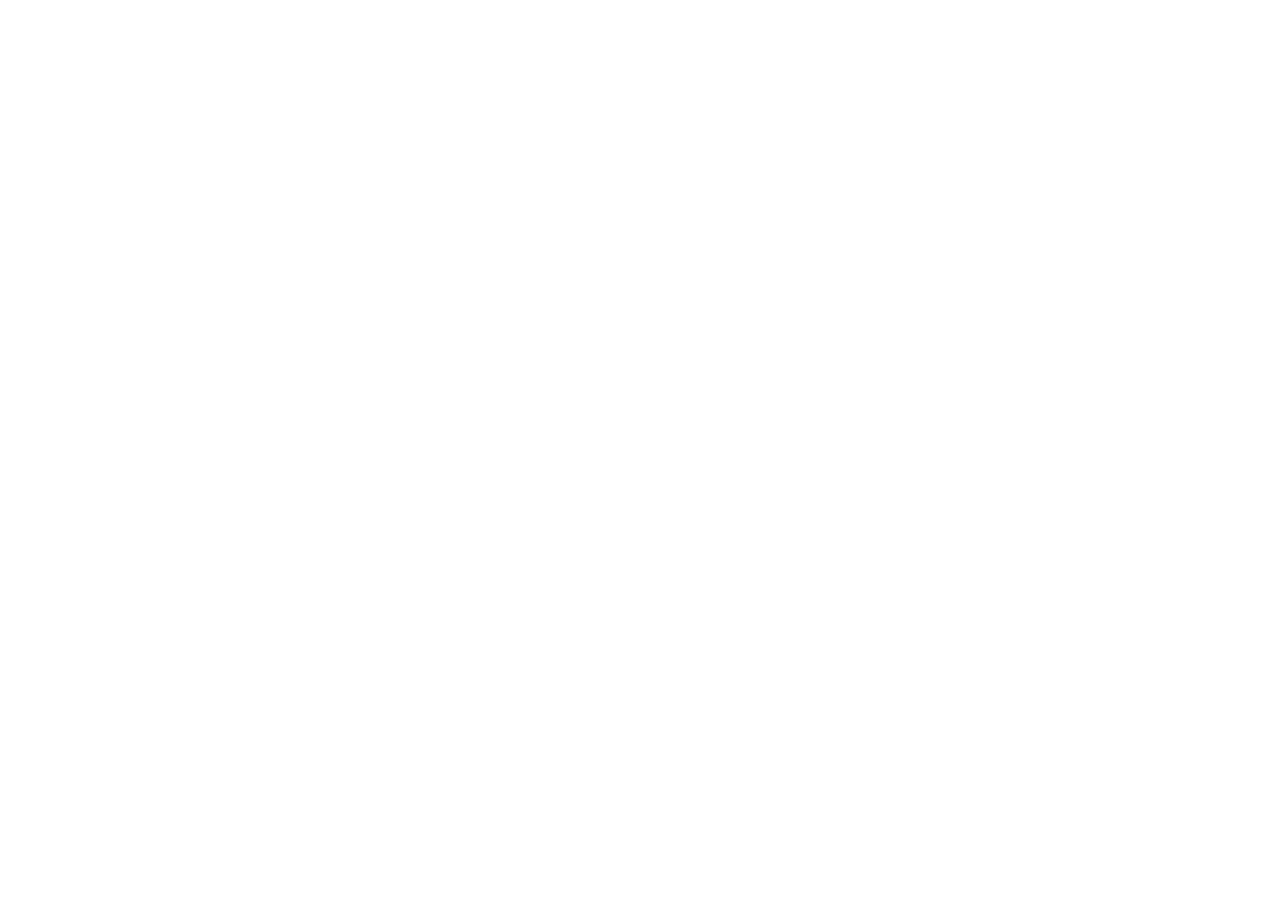
==== congratulations.html @ d15c492c "create project" ====
<!doctype html>
<html lang="en">
<head>
    <meta charset="UTF-8">
    <meta name="viewport"
          content="width=device-width, user-scalable=no, initial-scale=1.0, maximum-scale=1.0, minimum-scale=1.0">
    <meta http-equiv="X-UA-Compatible" content="ie=edge">
    <title>VYBE_AUTHENTICATE</title>
    <link rel="stylesheet" href="css/owl.carousel.css">
    <link rel="stylesheet" href="css/owl.theme.default.css">
    <link rel="stylesheet" href="css/style.css">
</head>
<body>
<header></header>

<section></section>

<footer></footer>

<script src="https://code.jquery.com/jquery-3.6.1.min.js" integrity="sha256-o88AwQnZB+VDvE9tvIXrMQaPlFFSUTR+nldQm1LuPXQ=" crossorigin="anonymous"></script>
<script src="js/owl.carousel.js"></script>
</body>
</html>
---- css/style.css ----
* {
  padding: 0;
  margin: 0; }

/* http://meyerweb.com/eric/tools/css/reset/
   v2.0 | 20110126
   License: none (public domain)
*/
html, body, div, span, applet, object, iframe, h1, h2, h3, h4, h5, h6, p, blockquote, pre, a, abbr, acronym, address, big, cite, code, del, dfn, em, img, ins, kbd, q, s, samp, small, strike, strong, sub, sup, tt, var, b, u, i, center, dl, dt, dd, ol, ul, li, fieldset, form, label, legend, table, caption, tbody, tfoot, thead, tr, th, td, article, aside, canvas, details, embed, figure, figcaption, footer, header, hgroup, menu, nav, output, ruby, section, summary, time, mark, audio, video {
  margin: 0;
  padding: 0;
  border: 0;
  font-size: 100%;
  font: inherit;
  vertical-align: baseline; }

/* HTML5 display-role reset for older browsers */
article, aside, details, figcaption, figure, footer, header, hgroup, menu, nav, section {
  display: block; }

body {
  line-height: 1; }

ol, ul {
  list-style: none; }

blockquote, q {
  quotes: none; }

blockquote:before, blockquote:after, q:before, q:after {
  content: '';
  content: none; }

table {
  border-collapse: collapse;
  border-spacing: 0; }

@font-face {
  font-family: 'Gilroy';
  src: url("../fonts/Gilroy-Regular.eot");
  src: url("../fonts/Gilroy-Regular.eot?#iefix") format("embedded-opentype"), url("../fonts/Gilroy-Regular.woff2") format("woff2"), url("../fonts/Gilroy-Regular.woff") format("woff"), url("../fonts/Gilroy-Regular.ttf") format("truetype"), url("../fonts/Gilroy-Regular.svg#Gilroy-Regular") format("svg");
  font-weight: normal;
  font-style: normal;
  font-display: swap; }
@font-face {
  font-family: 'Neuzeit Grotesk';
  src: url("../fonts/NeuzeitGro-Reg.eot");
  src: url("../fonts/NeuzeitGro-Reg.eot?#iefix") format("embedded-opentype"), url("../fonts/NeuzeitGro-Reg.woff2") format("woff2"), url("../fonts/NeuzeitGro-Reg.woff") format("woff"), url("../fonts/NeuzeitGro-Reg.ttf") format("truetype"), url("../fonts/NeuzeitGro-Reg.svg#NeuzeitGro-Reg") format("svg");
  font-weight: normal;
  font-style: normal;
  font-display: swap; }
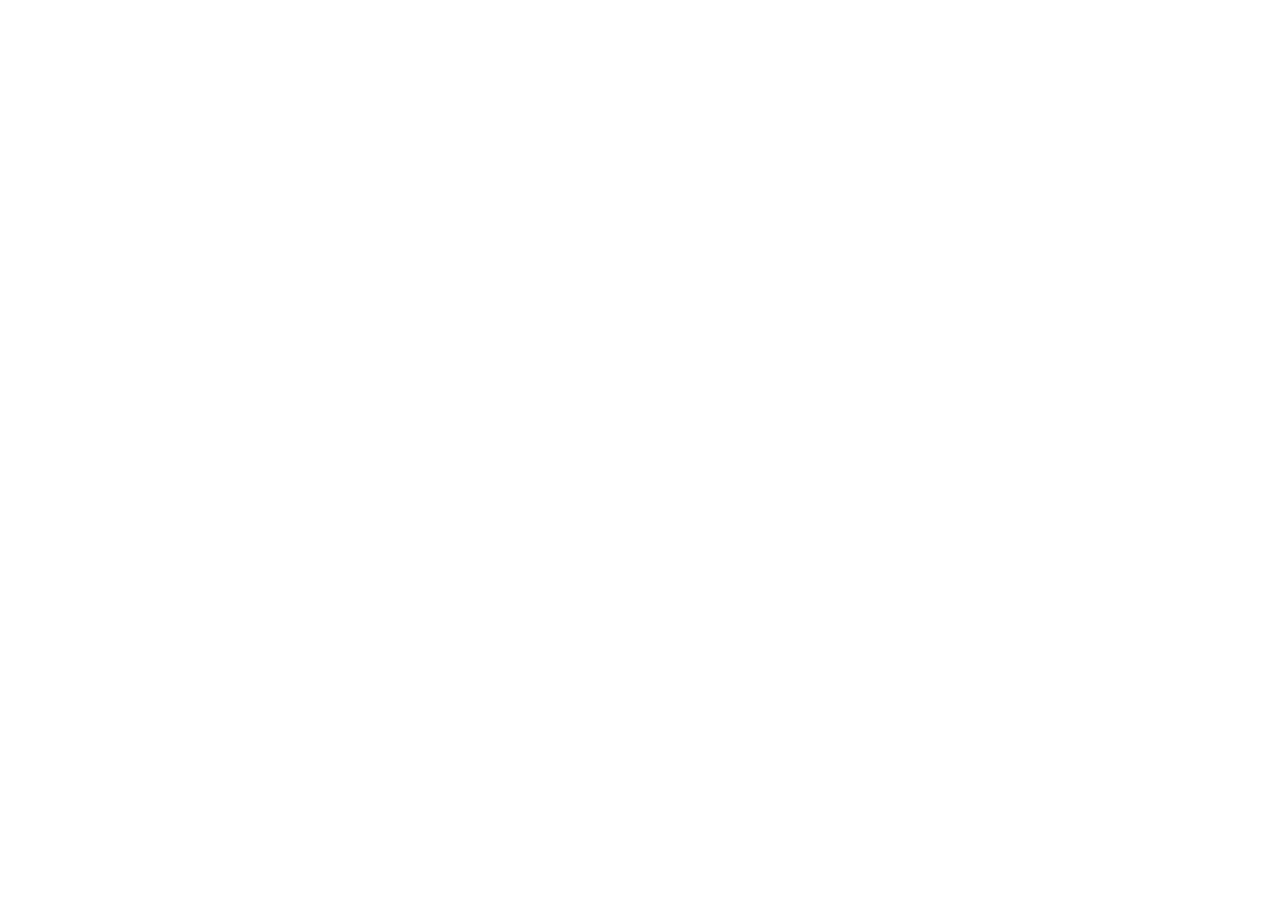
==== commit 93aaf69d: "update file structure" ====
--- a/congratulations.html
+++ b/congratulations.html
@@ -6,8 +6,8 @@
           content="width=device-width, user-scalable=no, initial-scale=1.0, maximum-scale=1.0, minimum-scale=1.0">
     <meta http-equiv="X-UA-Compatible" content="ie=edge">
     <title>VYBE_AUTHENTICATE</title>
-    <link rel="stylesheet" href="css/owl.carousel.css">
-    <link rel="stylesheet" href="css/owl.theme.default.css">
+    <link rel="stylesheet" href="css/vendors/owl.carousel.css">
+    <link rel="stylesheet" href="css/vendors/owl.theme.default.css">
     <link rel="stylesheet" href="css/style.css">
 </head>
 <body>
@@ -18,6 +18,6 @@
 <footer></footer>
 
 <script src="https://code.jquery.com/jquery-3.6.1.min.js" integrity="sha256-o88AwQnZB+VDvE9tvIXrMQaPlFFSUTR+nldQm1LuPXQ=" crossorigin="anonymous"></script>
-<script src="js/owl.carousel.js"></script>
+<script src="js/vendors/owl.carousel.js"></script>
 </body>
 </html>--- a/css/style.css
+++ b/css/style.css
@@ -1,54 +1,136 @@
-* {
-  padding: 0;
-  margin: 0; }
-
-/* http://meyerweb.com/eric/tools/css/reset/-
-   v2.0 | 20110126-
-   License: none (public domain)-
-*/
-html, body, div, span, applet, object, iframe, h1, h2, h3, h4, h5, h6, p, blockquote, pre, a, abbr, acronym, address, big, cite, code, del, dfn, em, img, ins, kbd, q, s, samp, small, strike, strong, sub, sup, tt, var, b, u, i, center, dl, dt, dd, ol, ul, li, fieldset, form, label, legend, table, caption, tbody, tfoot, thead, tr, th, td, article, aside, canvas, details, embed, figure, figcaption, footer, header, hgroup, menu, nav, output, ruby, section, summary, time, mark, audio, video {
-  margin: 0;
-  padding: 0;
-  border: 0;
-  font-size: 100%;
-  font: inherit;
-  vertical-align: baseline; }
-
-/* HTML5 display-role reset for older browsers */
-article, aside, details, figcaption, figure, footer, header, hgroup, menu, nav, section {
-  display: block; }
-
-body {
-  line-height: 1; }
-
-ol, ul {
-  list-style: none; }
-
-blockquote, q {
-  quotes: none; }
-
-blockquote:before, blockquote:after, q:before, q:after {
-  content: '';
-  content: none; }
-
-table {
-  border-collapse: collapse;
-  border-spacing: 0; }
-
-@font-face {
-  font-family: 'Gilroy';
-  src: url("../fonts/Gilroy-Regular.eot");
-  src: url("../fonts/Gilroy-Regular.eot?#iefix") format("embedded-opentype"), url("../fonts/Gilroy-Regular.woff2") format("woff2"), url("../fonts/Gilroy-Regular.woff") format("woff"), url("../fonts/Gilroy-Regular.ttf") format("truetype"), url("../fonts/Gilroy-Regular.svg#Gilroy-Regular") format("svg");
-  font-weight: normal;
-  font-style: normal;
-  font-display: swap; }
-@font-face {
-  font-family: 'Neuzeit Grotesk';
-  src: url("../fonts/NeuzeitGro-Reg.eot");
-  src: url("../fonts/NeuzeitGro-Reg.eot?#iefix") format("embedded-opentype"), url("../fonts/NeuzeitGro-Reg.woff2") format("woff2"), url("../fonts/NeuzeitGro-Reg.woff") format("woff"), url("../fonts/NeuzeitGro-Reg.ttf") format("truetype"), url("../fonts/NeuzeitGro-Reg.svg#NeuzeitGro-Reg") format("svg");
-  font-weight: normal;
-  font-style: normal;
-  font-display: swap; }+@charset "UTF-8";
+*,
+*::before,
+*::after {
+  box-sizing: border-box;
+  margin: 0;
+  padding: 0;
+}
+
+/* Выставляем основные настройки по-умолчанию для body */
+body {
+  min-height: calc(100vh + 1px);
+  scroll-behavior: smooth;
+  line-height: 1.25;
+}
+
+ul, ol {
+  margin: 0;
+}
+ul.list-unstyled, ol.list-unstyled {
+  list-style: none;
+  padding: 0;
+}
+
+input,
+button,
+textarea,
+select {
+  font: inherit;
+}
+
+button {
+  background: transparent;
+  border: none;
+  cursor: pointer;
+  padding: 0;
+}
+
+a {
+  text-decoration: none;
+  color: inherit;
+  font-family: inherit;
+}
+
+article, aside, details, figcaption, figure,
+footer, header, hgroup, menu, nav, section {
+  display: block;
+}
+
+table {
+  border-collapse: collapse;
+  border-spacing: 0;
+}
+
+img {
+  width: 100%;
+  display: block;
+}
+
+.container {
+  max-width: 1140px;
+  width: 100%;
+  margin: 0 auto;
+  padding: 0 10px;
+}
+@media screen and (max-width: 1200px) {
+  .container {
+    max-width: 960px;
+  }
+}
+@media screen and (max-width: 992px) {
+  .container {
+    max-width: 720px;
+  }
+}
+@media screen and (max-width: 768px) {
+  .container {
+    max-width: 540px;
+  }
+}
+@media screen and (max-width: 576px) {
+  .container {
+    max-width: 100%;
+  }
+}
+
+.container-fluid {
+  width: 100%;
+  margin: 0 auto;
+  padding: 0 10px;
+}
+@media screen and (max-width: 575px) {
+  .container-fluid {
+    padding: 0 20px;
+  }
+}
+
+.visibility-hidden {
+  position: absolute;
+  width: 1px;
+  height: 1px;
+  overflow: hidden;
+  clip: rect(0 0 0 0);
+  margin: -1px;
+  padding: 0;
+  border: 0;
+}
+
+.d-none {
+  display: none !important;
+}
+
+.icon {
+  stroke: currentColor;
+  width: 24px;
+  height: 24px;
+}
+
+@font-face {
+  font-family: "Gilroy";
+  src: url("../../fonts/Gilroy-Regular.eot");
+  src: url("../../fonts/Gilroy-Regular.eot?#iefix") format("embedded-opentype"), url("../../fonts/Gilroy-Regular.woff2") format("woff2"), url("../../fonts/Gilroy-Regular.woff") format("woff"), url("../../fonts/Gilroy-Regular.ttf") format("truetype"), url("../../fonts/Gilroy-Regular.svg#Gilroy-Regular") format("svg");
+  font-weight: normal;
+  font-style: normal;
+  font-display: swap;
+}
+@font-face {
+  font-family: "Neuzeit Grotesk";
+  src: url("../../fonts/NeuzeitGro-Reg.eot");
+  src: url("../../fonts/NeuzeitGro-Reg.eot?#iefix") format("embedded-opentype"), url("../../fonts/NeuzeitGro-Reg.woff2") format("woff2"), url("../../fonts/NeuzeitGro-Reg.woff") format("woff"), url("../../fonts/NeuzeitGro-Reg.ttf") format("truetype"), url("../../fonts/NeuzeitGro-Reg.svg#NeuzeitGro-Reg") format("svg");
+  font-weight: normal;
+  font-style: normal;
+  font-display: swap;
+}
+
+/*# sourceMappingURL=style.css.map */
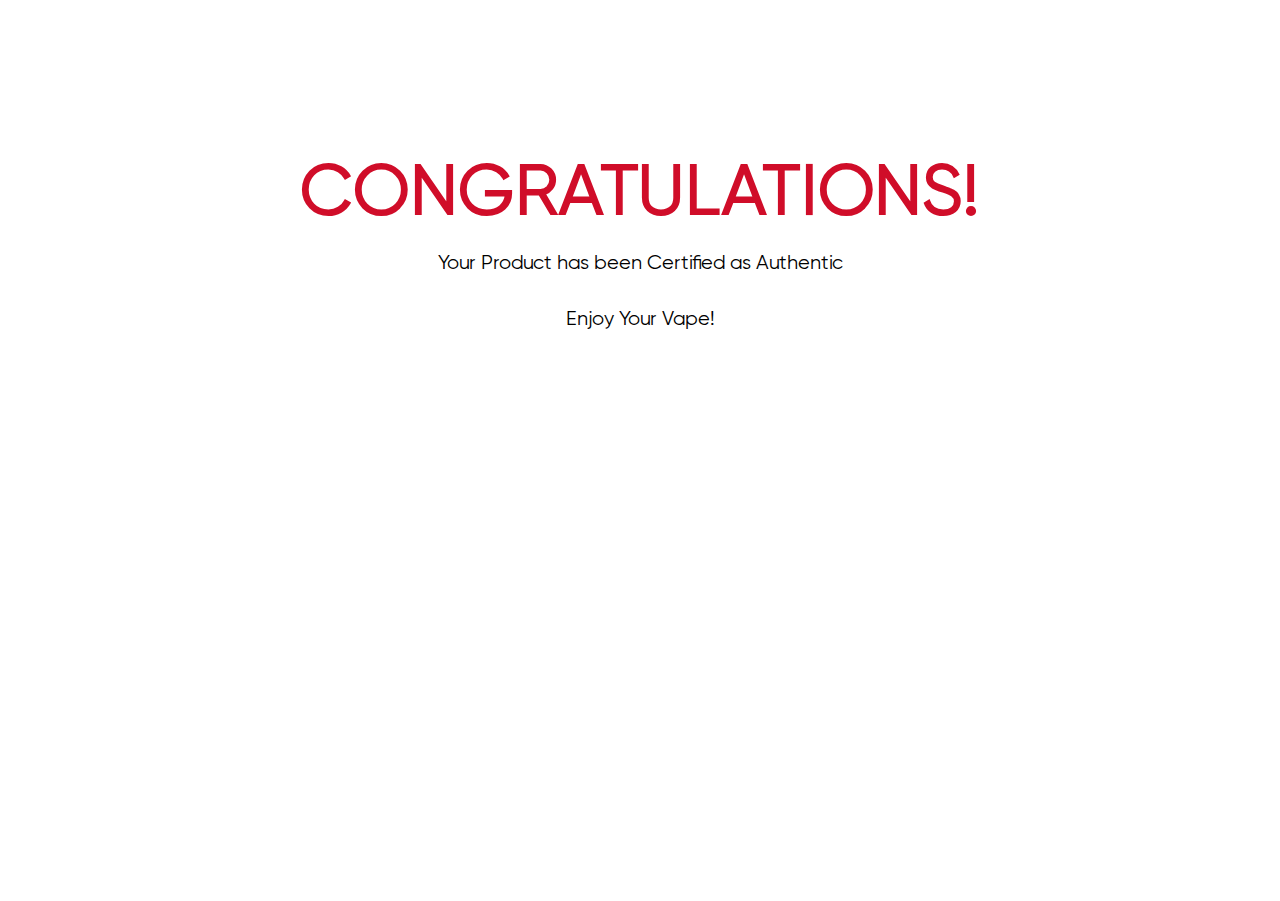
==== commit ec42f79d: "done centrall part" ====
--- a/congratulations.html
+++ b/congratulations.html
@@ -13,11 +13,22 @@
 <body>
 <header></header>
 
-<section></section>
+<section class="main_content">
+    <div class="container">
+        <h1 class="red">CONGRATULATIONS!</h1>
+        <h4>
+            Your Product has been Certified
+            as Authentic
+            <br><br>
+            Enjoy Your Vape!
+        </h4>
+    </div>
+</section>
 
 <footer></footer>
 
-<script src="https://code.jquery.com/jquery-3.6.1.min.js" integrity="sha256-o88AwQnZB+VDvE9tvIXrMQaPlFFSUTR+nldQm1LuPXQ=" crossorigin="anonymous"></script>
+<script src="https://code.jquery.com/jquery-3.6.1.min.js"
+        integrity="sha256-o88AwQnZB+VDvE9tvIXrMQaPlFFSUTR+nldQm1LuPXQ=" crossorigin="anonymous"></script>
 <script src="js/vendors/owl.carousel.js"></script>
 </body>
 </html>--- a/css/style.css
+++ b/css/style.css
@@ -1,99 +1,71 @@
 @charset "UTF-8";
-*,
-*::before,
-*::after {
+*, *::before, *::after {
   box-sizing: border-box;
   margin: 0;
-  padding: 0;
-}
+  padding: 0; }
 
 /* Выставляем основные настройки по-умолчанию для body */
 body {
   min-height: calc(100vh + 1px);
   scroll-behavior: smooth;
-  line-height: 1.25;
-}
+  line-height: 1.25; }
 
 ul, ol {
-  margin: 0;
-}
-ul.list-unstyled, ol.list-unstyled {
-  list-style: none;
-  padding: 0;
-}
-
-input,
-button,
-textarea,
-select {
-  font: inherit;
-}
+  margin: 0; }
+  ul.list-unstyled, ol.list-unstyled {
+    list-style: none;
+    padding: 0; }
+
+input, button, textarea, select {
+  font: inherit; }
 
 button {
   background: transparent;
   border: none;
   cursor: pointer;
-  padding: 0;
-}
+  padding: 0; }
 
 a {
   text-decoration: none;
   color: inherit;
-  font-family: inherit;
-}
-
-article, aside, details, figcaption, figure,
-footer, header, hgroup, menu, nav, section {
-  display: block;
-}
+  font-family: inherit; }
+
+article, aside, details, figcaption, figure, footer, header, hgroup, menu, nav, section {
+  display: block; }
 
 table {
   border-collapse: collapse;
-  border-spacing: 0;
-}
+  border-spacing: 0; }
 
 img {
   width: 100%;
-  display: block;
-}
+  display: block; }
 
 .container {
   max-width: 1140px;
   width: 100%;
   margin: 0 auto;
-  padding: 0 10px;
-}
-@media screen and (max-width: 1200px) {
-  .container {
-    max-width: 960px;
-  }
-}
-@media screen and (max-width: 992px) {
-  .container {
-    max-width: 720px;
-  }
-}
-@media screen and (max-width: 768px) {
-  .container {
-    max-width: 540px;
-  }
-}
-@media screen and (max-width: 576px) {
-  .container {
-    max-width: 100%;
-  }
-}
+  padding: 0 10px; }
+  @media screen and (max-width: 1200px) {
+    .container {
+      max-width: 960px; } }
+  @media screen and (max-width: 992px) {
+    .container {
+      max-width: 720px; } }
+  @media screen and (max-width: 768px) {
+    .container {
+      max-width: 540px; } }
+  @media screen and (max-width: 576px) {
+    .container {
+      max-width: 100%; } }
 
 .container-fluid {
   width: 100%;
   margin: 0 auto;
-  padding: 0 10px;
-}
-@media screen and (max-width: 575px) {
-  .container-fluid {
-    padding: 0 20px;
-  }
-}
+  padding: 0 10px; }
+  @media screen and (max-width: 575px) {
+    .container-fluid {
+      padding: 0 20px; } }
 
 .visibility-hidden {
   position: absolute;
@@ -103,34 +75,202 @@
   clip: rect(0 0 0 0);
   margin: -1px;
   padding: 0;
-  border: 0;
-}
+  border: 0; }
 
 .d-none {
-  display: none !important;
-}
+  display: none !important; }
 
 .icon {
   stroke: currentColor;
   width: 24px;
-  height: 24px;
-}
+  height: 24px; }
 
 @font-face {
-  font-family: "Gilroy";
-  src: url("../../fonts/Gilroy-Regular.eot");
-  src: url("../../fonts/Gilroy-Regular.eot?#iefix") format("embedded-opentype"), url("../../fonts/Gilroy-Regular.woff2") format("woff2"), url("../../fonts/Gilroy-Regular.woff") format("woff"), url("../../fonts/Gilroy-Regular.ttf") format("truetype"), url("../../fonts/Gilroy-Regular.svg#Gilroy-Regular") format("svg");
+  font-family: 'Gilroy';
+  src: url("../fonts/Gilroy-Regular.eot");
+  src: url("../fonts/Gilroy-Regular.eot?#iefix") format("embedded-opentype"), url("../fonts/Gilroy-Regular.woff2") format("woff2"), url("../fonts/Gilroy-Regular.woff") format("woff"), url("../fonts/Gilroy-Regular.ttf") format("truetype"), url("../fonts/Gilroy-Regular.svg#Gilroy-Regular") format("svg");
   font-weight: normal;
   font-style: normal;
-  font-display: swap;
-}
+  font-display: swap; }
 @font-face {
-  font-family: "Neuzeit Grotesk";
-  src: url("../../fonts/NeuzeitGro-Reg.eot");
-  src: url("../../fonts/NeuzeitGro-Reg.eot?#iefix") format("embedded-opentype"), url("../../fonts/NeuzeitGro-Reg.woff2") format("woff2"), url("../../fonts/NeuzeitGro-Reg.woff") format("woff"), url("../../fonts/NeuzeitGro-Reg.ttf") format("truetype"), url("../../fonts/NeuzeitGro-Reg.svg#NeuzeitGro-Reg") format("svg");
+  font-family: 'Neuzeit Grotesk';
+  src: url("../fonts/NeuzeitGro-Reg.eot");
+  src: url("../fonts/NeuzeitGro-Reg.eot?#iefix") format("embedded-opentype"), url("../fonts/NeuzeitGro-Reg.woff2") format("woff2"), url("../fonts/NeuzeitGro-Reg.woff") format("woff"), url("../fonts/NeuzeitGro-Reg.ttf") format("truetype"), url("../fonts/NeuzeitGro-Reg.svg#NeuzeitGro-Reg") format("svg");
   font-weight: normal;
   font-style: normal;
-  font-display: swap;
-}
-
-/*# sourceMappingURL=style.css.map */
+  font-display: swap; }
+.main_content {
+  padding-top: 160px;
+  padding-bottom: 183px; }
+  @media screen and (max-width: 992px) {
+    .main_content {
+      padding-top: 84px;
+      padding-bottom: 60px; } }
+  .main_content .container {
+    max-width: 904px; }
+  @media screen and (max-width: 576px) {
+    .main_content .container {
+      padding: 0 40px; } }
+  .main_content h1 {
+    font-family: 'Gilroy';
+    font-style: normal;
+    font-weight: 600;
+    font-size: 70px;
+    line-height: 100%;
+    letter-spacing: 0.01em;
+    color: #000000;
+    text-align: center;
+    margin-bottom: 20px; }
+  @media screen and (max-width: 767px) {
+    .main_content h1 {
+      font-family: 'Gilroy';
+      font-style: normal;
+      font-weight: 600;
+      font-size: 40px; } }
+  @media screen and (max-width: 464px) {
+    .main_content h1 {
+      font-weight: 600;
+      font-size: 33px; } }
+  @media screen and (max-width: 375px) {
+    .main_content h1 {
+      font-weight: 600;
+      font-size: 30px; } }
+    .main_content h1.red {
+      color: #D00D29; }
+  .main_content h4 {
+    font-family: 'Gilroy';
+    font-style: normal;
+    font-weight: 400;
+    font-size: 20px;
+    line-height: 140%;
+    text-align: center;
+    color: #000000;
+    margin-bottom: 20px; }
+  .main_content .form_group {
+    display: flex;
+    margin-bottom: 90px; }
+  @media screen and (max-width: 767px) {
+    .main_content .form_group {
+      display: block; } }
+    .main_content .form_group input {
+      font-family: 'Gilroy';
+      font-style: normal;
+      font-weight: 500;
+      font-size: 16px;
+      line-height: 128%;
+      color: #C6C6C6;
+      padding: 25px 37px;
+      box-sizing: border-box;
+      max-width: 595px;
+      width: 100%;
+      height: 70px;
+      background: #F9F9F9;
+      border: 1px solid #DEDEDE;
+      border-radius: 100px;
+      margin-right: 10px; }
+  @media screen and (max-width: 767px) {
+    .main_content .form_group input {
+      max-width: 100%;
+      margin-right: 0;
+      margin-bottom: 10px; } }
+    .main_content .form_group button {
+      width: 259px;
+      height: 70px;
+      background: #D00D29;
+      border-radius: 100px;
+      font-family: 'Neuzeit Grotesk';
+      font-style: normal;
+      font-weight: 600;
+      font-size: 24px;
+      line-height: 140%;
+      text-align: center;
+      text-transform: uppercase;
+      color: #FFFFFF;
+      cursor: pointer; }
+  @media screen and (max-width: 767px) {
+    .main_content .form_group button {
+      margin-bottom: 40px;
+      width: 100%; } }
+  .main_content h2 {
+    font-family: 'Gilroy';
+    font-style: normal;
+    font-weight: 600;
+    font-size: 30px;
+    line-height: 100%;
+    letter-spacing: 0.01em;
+    color: #000000;
+    margin-bottom: 20px; }
+  .main_content p {
+    font-family: 'Gilroy';
+    font-style: normal;
+    font-weight: 600;
+    font-size: 20px;
+    line-height: 140%;
+    color: #6C6C6C; }
+    .main_content p.mb-70 {
+      margin-bottom: 70px; }
+  @media screen and (max-width: 767px) {
+    .main_content p.mb-70 {
+      margin-bottom: 20px; } }
+  .main_content h3 {
+    background: #EEEEEE;
+    border-radius: 10px;
+    font-family: 'Gilroy';
+    font-style: normal;
+    font-weight: 600;
+    font-size: 30px;
+    line-height: 100%;
+    letter-spacing: 0.01em;
+    color: #D00D29;
+    padding: 20px;
+    box-sizing: border-box; }
+  .main_content .description_step {
+    min-height: 152px;
+    display: flex;
+    align-items: center;
+    justify-content: space-between;
+    padding: 20px 10px;
+    box-sizing: border-box;
+    margin-bottom: 70px; }
+  @media screen and (max-width: 767px) {
+    .main_content .description_step {
+      display: block;
+      margin-bottom: 20px; } }
+    .main_content .description_step.part_2 img {
+      max-width: 209px;
+      display: block; }
+  @media screen and (max-width: 767px) {
+    .main_content .description_step.part_2 img {
+      max-width: 100%;
+      width: 100%; } }
+    .main_content .description_step.part_3 {
+      margin-bottom: 0px; }
+      .main_content .description_step.part_3 img {
+        max-width: 209px;
+        display: block; }
+  @media screen and (max-width: 767px) {
+    .main_content .description_step.part_3 img {
+      max-width: 100%;
+      width: 100%; } }
+    .main_content .description_step p {
+      font-family: 'Gilroy';
+      font-style: normal;
+      font-weight: 600;
+      font-size: 20px;
+      line-height: 140%;
+      color: #6C6C6C;
+      max-width: 693px; }
+  @media screen and (max-width: 767px) {
+    .main_content .description_step p {
+      margin-bottom: 20px; } }
+    .main_content .description_step img {
+      max-width: 161px;
+      display: block; }
+
+::placeholder {
+  font-family: 'Gilroy';
+  font-style: normal;
+  font-weight: 500;
+  font-size: 16px;
+  line-height: 128%;
+  color: #C6C6C6; }
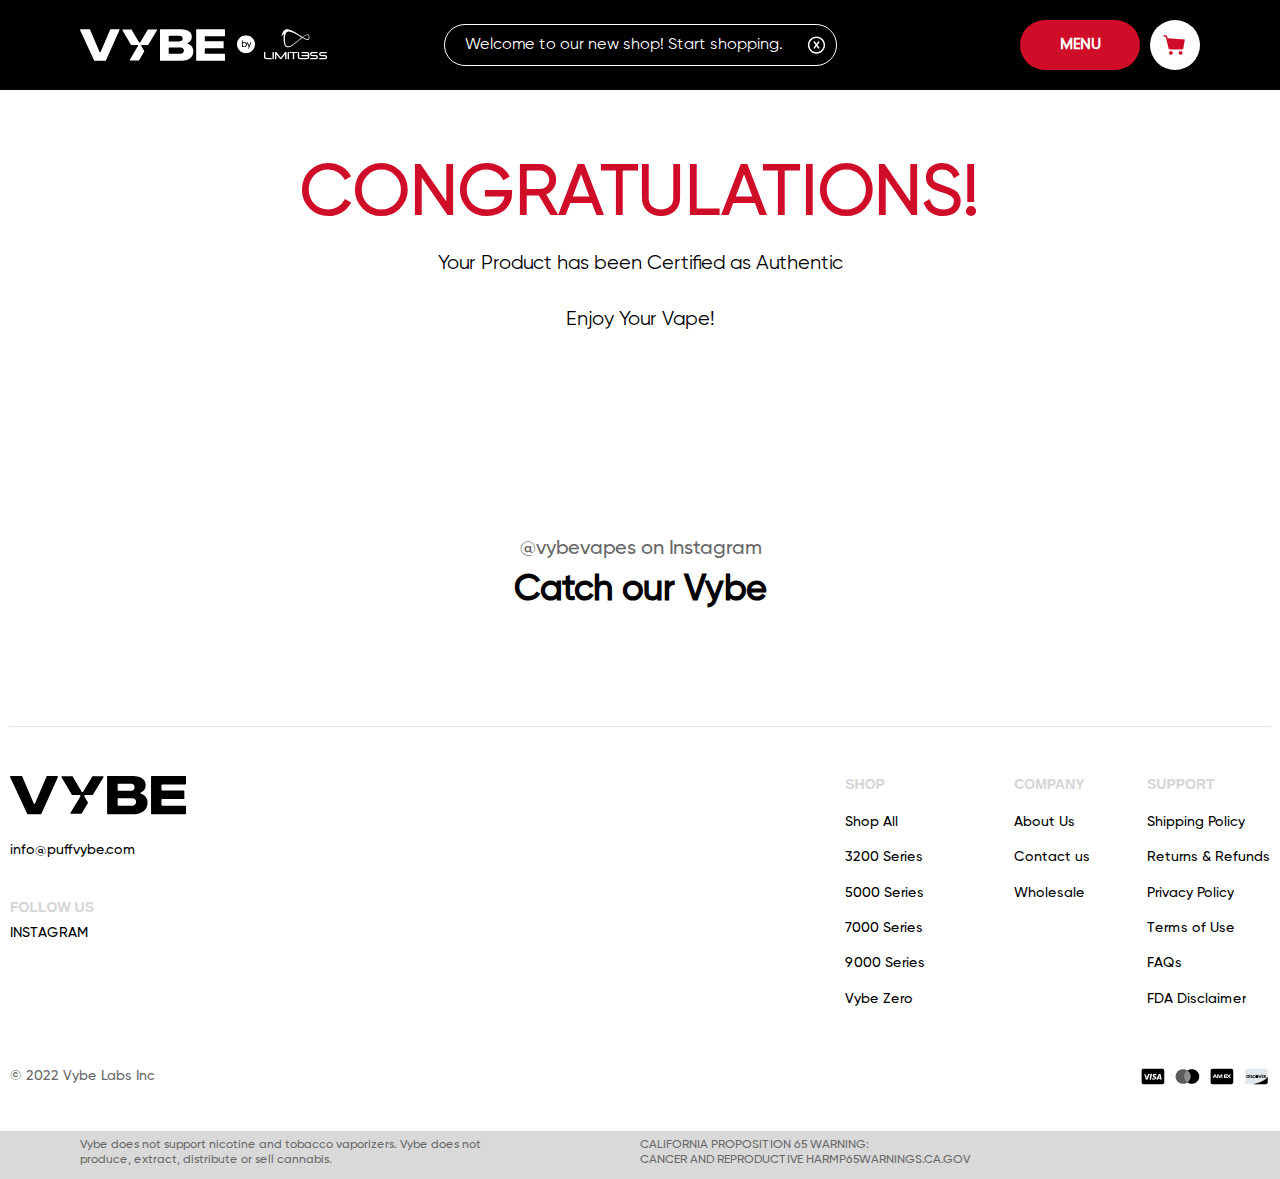
==== commit 885b0317: "add page" ====
--- a/congratulations.html
+++ b/congratulations.html
@@ -5,13 +5,98 @@
     <meta name="viewport"
           content="width=device-width, user-scalable=no, initial-scale=1.0, maximum-scale=1.0, minimum-scale=1.0">
     <meta http-equiv="X-UA-Compatible" content="ie=edge">
+    <link rel="shortcut icon" href="images/favicon.png" type="image/x-icon">
     <title>VYBE_AUTHENTICATE</title>
     <link rel="stylesheet" href="css/vendors/owl.carousel.css">
     <link rel="stylesheet" href="css/vendors/owl.theme.default.css">
     <link rel="stylesheet" href="css/style.css">
 </head>
 <body>
-<header></header>
+
+<header class="header">
+    <div class="header__container container">
+        <div class="header__content">
+            <a class="header__logo" href="#">
+                <img src="images/logo-header.svg"
+                     alt="vybe-by-limitless"
+                     width="247"
+                     height="32">
+            </a>
+
+            <div class="header__notification">
+                <p class="text">Welcome to our new shop! Start shopping.</p>
+                <button class="notification-close" type="button">
+                    <img src="images/exit-circle.svg"
+                         alt="close"
+                         width="19"
+                         height="18">
+                </button>
+            </div>
+
+            <div class="header__btn-group">
+                <button class="btn navbar-menu__btn-open" type="button">
+                    <span class="navbar__text">MENU</span>
+                    <img src="images/mobile-menu-btn.svg"
+                         alt="menu"
+                         class="navbar__icon"
+                         width="16"
+                         height="12">
+                </button>
+
+                <a class="header__mobile-logo" href="#">
+                    <img src="images/mobile-logo-header.svg"
+                         alt="vybe-by-limitless"
+                         width="128"
+                         height="28">
+                </a>
+
+                <a class="btn-shopping-bug" href="#">
+                    <img src="images/shopping-bug.svg"
+                         alt="shopping-bug"
+                         class="btn-shopping-bug__icon"
+                         width="24"
+                         height="24">
+                </a>
+            </div>
+
+        </div>
+    </div>
+</header>
+
+<nav class="navbar-menu" id="navbar-menu">
+    <button class="btn navbar-menu__btn-close" type="button">CLOSE</button>
+
+    <ul class="navbar-menu__list list-unstyled">
+        <li class="navbar-menu__item">
+            <a href="https://puffvybe.com/pages/about-us" class="navbar-menu__link">About Us</a>
+        </li>
+        <li class="navbar-menu__item">
+            <a href="https://puffvybe.com/" class="navbar-menu__link">Wholesale</a>
+        </li>
+        <li class="navbar-menu__item">
+            <a href="https://puffvybe.com/" class="navbar-menu__link">Authenticate</a>
+        </li>
+        <li class="navbar-menu__item">
+            <a href="https://puffvybe.com/collections/all" class="navbar-menu__link">Shop All</a>
+        </li>
+        <li class="navbar-menu__item">
+            <a href="https://puffvybe.com/collections/all?3200zero=true" class="navbar-menu__link">VYBE Zero</a>
+        </li>
+        <li class="navbar-menu__item">
+            <a href="https://puffvybe.com/collections/all?3200=true" class="navbar-menu__link">3200 Series</a>
+        </li>
+        <li class="navbar-menu__item">
+            <a href="https://puffvybe.com/collections/all?5000=true" class="navbar-menu__link">5000 Series</a>
+        </li>
+        <li class="navbar-menu__item">
+            <a href="https://puffvybe.com/collections/all?7000=true" class="navbar-menu__link">7000 Series</a>
+        </li>
+        <li class="navbar-menu__item">
+            <a href="https://puffvybe.com/collections/all?9000=true" class="navbar-menu__link">Dream World</a>
+        </li>
+    </ul>
+</nav>
+
 
 <section class="main_content">
     <div class="container">
@@ -25,10 +110,147 @@
     </div>
 </section>
 
-<footer></footer>
+<footer id="footer">
+    <div class="carusel_footer">
+        <div class="container">
+            <h5>@vybevapes on Instagram</h5>
+            <h4>Catch our Vybe</h4>
+            <div class="owl-carousel">
+                <a href="#">
+                    <img src="images/owl_1.png" alt="vybe">
+                </a>
+                <a href="#">
+                    <img src="images/owl_2.png" alt="vybe">
+                </a>
+                <a href="#">
+                    <img src="images/owl_3.png" alt="vybe">
+                </a>
+                <a href="#">
+                    <img src="images/owl_4.png" alt="vybe">
+                </a>
+                <a href="#">
+                    <img src="images/owl_5.png" alt="vybe">
+                </a>
+            </div>
+        </div>
+    </div>
+
+    <div class="footer-content c-297 c-col">
+        <div class="top">
+            <div class="left">
+                <svg width="176" height="40" viewBox="0 0 176 40" fill="none" xmlns="http://www.w3.org/2000/svg">
+                    <path d="M72.4131 19.3752H72.3758L72.3963 19.3434L72.4131 19.3752Z" fill="black"></path>
+                    <path d="M72.4131 19.3752H72.3758L72.3963 19.3434L72.4131 19.3752Z" fill="black"></path>
+                    <path d="M82.8466 1.17151C82.6173 1.17151 82.4064 1.28989 82.2862 1.48597L73.1669 16.7057C72.821 17.2846 71.9812 17.2809 71.639 16.7001L62.6844 1.51371L62.6752 1.49706C62.5568 1.29544 62.3422 1.17151 62.1073 1.17151H52.0447C51.536 1.17151 51.2216 1.72273 51.4787 2.16112L51.5083 2.21291L61.8317 19.7263L61.8428 19.7429C61.9612 19.9409 62.1758 20.0611 62.4051 20.0611H69.5858C70.2758 20.0611 70.7031 20.8139 70.3479 21.4059L60.5202 37.8112L60.4888 37.8649C60.228 38.3033 60.5443 38.8563 61.053 38.8563H71.1119C71.3412 38.8563 71.554 38.7361 71.6723 38.54L71.6853 38.5197L77.9374 28.0945L77.9485 28.0742C78.0706 27.8689 78.0725 27.6155 77.9541 27.4083L77.9411 27.3861L74.4118 21.404C74.0622 20.8121 74.4895 20.0629 75.1776 20.0629H82.3731C82.6043 20.0629 82.8189 19.9409 82.9373 19.7429L82.9447 19.73L93.4438 2.21291L93.4734 2.16297C93.7342 1.72458 93.4198 1.16966 92.9092 1.16966H82.8429L82.8466 1.17151ZM72.3758 19.3752L72.3963 19.3434L72.4141 19.3748L72.3758 19.3752Z" fill="black"></path>
+                    <path d="M17.1662 38.7731L0.0615798 1.88738C-0.140042 1.45269 0.178114 0.955106 0.657198 0.955106H11.5189C11.7816 0.955106 12.0183 1.11233 12.1219 1.3528L23.7734 28.5089C24.001 29.0379 24.752 29.0398 24.9795 28.5089L36.681 1.35095C36.7845 1.11049 37.0213 0.955106 37.284 0.955106H47.3392C47.8146 0.955106 48.1327 1.44529 47.9385 1.87998L31.4295 38.7657C31.3241 39.0025 31.0892 39.1542 30.8302 39.1542H17.7618C17.5065 39.1542 17.2734 39.0062 17.1662 38.7731Z" fill="black"></path>
+                    <path d="M97.0934 1.61174C97.0934 1.24919 97.3875 0.955078 97.7501 0.955078H121.958C124.695 0.955078 126.946 1.22884 128.709 1.77636C130.472 2.32389 131.867 3.02494 132.893 3.87952C133.92 4.7341 134.63 5.69967 135.024 6.77622C135.418 7.85277 135.614 8.92192 135.614 9.98183V10.546C135.614 11.7428 135.383 12.7953 134.921 13.7017C134.458 14.608 133.876 15.3683 133.175 15.9842C132.472 16.6002 131.711 17.0793 130.89 17.4197L130.866 17.4307C130.304 17.6638 130.317 18.4685 130.894 18.659C131.192 18.7589 131.489 18.8662 131.789 18.9864C132.867 19.4155 133.826 20.0056 134.664 20.7584C135.502 21.5131 136.186 22.4454 136.717 23.559C137.248 24.6725 137.512 25.9988 137.512 27.5396V28.1056C137.512 29.406 137.281 30.7175 136.819 32.0363C136.356 33.3552 135.551 34.5372 134.406 35.5823C133.26 36.6274 131.693 37.4838 129.708 38.1516C127.723 38.8193 125.189 39.1541 122.109 39.1541H97.7482C97.3857 39.1541 97.0916 38.86 97.0916 38.4975V1.61174H97.0934ZM107.67 9.4676V15.0853C107.67 15.4478 107.964 15.7419 108.327 15.7419H120.419C122.028 15.7419 123.123 15.4034 123.704 14.7264C124.285 14.0494 124.577 13.2577 124.577 12.3551V12.2515C124.577 11.3136 124.277 10.5053 123.678 9.8283C123.079 9.15129 121.991 8.81094 120.417 8.81094H108.325C107.963 8.81094 107.668 9.10505 107.668 9.4676H107.67ZM107.67 23.8438V30.0775C107.67 30.44 107.964 30.7341 108.327 30.7341H121.24C122.165 30.7341 122.934 30.6231 123.55 30.4012C124.166 30.1792 124.655 29.8869 125.013 29.5281C125.372 29.1692 125.629 28.7586 125.783 28.2961C125.936 27.8337 126.014 27.3639 126.014 26.8848V26.6795C126.014 26.2004 125.936 25.7472 125.783 25.3181C125.629 24.8908 125.372 24.5227 125.013 24.2138C124.655 23.9049 124.166 23.657 123.55 23.4702C122.934 23.2833 122.165 23.1872 121.24 23.1872H108.327C107.964 23.1872 107.67 23.4813 107.67 23.8438Z" fill="black"></path>
+                    <path d="M176 1.61174V8.71845C176 9.081 175.706 9.37511 175.343 9.37511H152.114C151.752 9.37511 151.458 9.66922 151.458 10.0318V14.8282C151.458 15.1907 151.752 15.4848 152.114 15.4848H173.692C174.054 15.4848 174.348 15.7789 174.348 16.1415V23.4535C174.348 23.8161 174.054 24.1102 173.692 24.1102H152.114C151.752 24.1102 151.458 24.4043 151.458 24.7668V30.0775C151.458 30.44 151.752 30.7341 152.114 30.7341H175.341C175.704 30.7341 175.998 31.0282 175.998 31.3908V38.4975C175.998 38.86 175.704 39.1541 175.341 39.1541H141.693C141.33 39.1541 141.036 38.86 141.036 38.4975V1.61174C141.036 1.24919 141.33 0.955078 141.693 0.955078H175.343C175.706 0.955078 176 1.24919 176 1.61174Z" fill="black"></path>
+                </svg>
+                <a class="mailto shift-word" href="mailto:info@puffvybe.com"><span data-replace="info@puffvybe.com"><span>info@puffvybe.com</span></span></a>
+                <div class="socials">
+                    <h6>Follow Us</h6>
+                    <div class="inner">
+                        <a target="_blank" class="shift-word" href="https://www.instagram.com/puffvybe"><span data-replace="Instagram"><span>Instagram</span></span></a>
+                    </div>
+                </div>
+            </div>
+            <div class="right">
+                <div class="column drawer" data-at="767">
+                    <h6>
+                        <svg width="18" height="18" viewBox="0 0 18 18" fill="none" xmlns="http://www.w3.org/2000/svg">
+                            <path d="M9 0.75C4.44375 0.75 0.75 4.44375 0.75 9C0.75 13.5562 4.44375 17.25 9 17.25C13.5562 17.25 17.25 13.5562 17.25 9C17.25 4.44375 13.5562 0.75 9 0.75ZM9 2.25C12.7279 2.25 15.75 5.27213 15.75 9C15.75 12.7279 12.7279 15.75 9 15.75C5.27213 15.75 2.25 12.7279 2.25 9C2.25 5.27213 5.27213 2.25 9 2.25ZM9 5.25C8.58563 5.25 8.25 5.586 8.25 6V8.25H6C5.586 8.25 5.25 8.58563 5.25 9C5.25 9.41438 5.586 9.75 6 9.75H8.25V12C8.25 12.414 8.58563 12.75 9 12.75C9.41438 12.75 9.75 12.414 9.75 12V9.75H12C12.414 9.75 12.75 9.41438 12.75 9C12.75 8.58563 12.414 8.25 12 8.25H9.75V6C9.75 5.586 9.41438 5.25 9 5.25Z" fill="black"></path>
+                        </svg>
+                        Shop
+                    </h6>
+                    <div class="column-items drawer-items">
+
+                        <a href="#" class="shift-word"><span data-replace="Shop All"><span>Shop All</span></span></a>
+
+                        <a href="#" class="shift-word"><span data-replace="3200 Series"><span>3200 Series</span></span></a>
+
+                        <a href="#" class="shift-word"><span data-replace="5000 Series"><span>5000 Series</span></span></a>
+
+                        <a href="#" class="shift-word"><span data-replace="7000 Series"><span>7000 Series</span></span></a>
+
+                        <a href="#" class="shift-word"><span data-replace="9000 Series"><span>9000 Series</span></span></a>
+
+                        <a href="#" class="shift-word"><span data-replace="Vybe Zero "><span>Vybe Zero </span></span></a>
+
+                    </div>
+                    <span class="line"></span>
+                </div>
+                <div class="column drawer" data-at="767">
+                    <h6>
+                        <svg width="18" height="18" viewBox="0 0 18 18" fill="none" xmlns="http://www.w3.org/2000/svg">
+                            <path d="M9 0.75C4.44375 0.75 0.75 4.44375 0.75 9C0.75 13.5562 4.44375 17.25 9 17.25C13.5562 17.25 17.25 13.5562 17.25 9C17.25 4.44375 13.5562 0.75 9 0.75ZM9 2.25C12.7279 2.25 15.75 5.27213 15.75 9C15.75 12.7279 12.7279 15.75 9 15.75C5.27213 15.75 2.25 12.7279 2.25 9C2.25 5.27213 5.27213 2.25 9 2.25ZM9 5.25C8.58563 5.25 8.25 5.586 8.25 6V8.25H6C5.586 8.25 5.25 8.58563 5.25 9C5.25 9.41438 5.586 9.75 6 9.75H8.25V12C8.25 12.414 8.58563 12.75 9 12.75C9.41438 12.75 9.75 12.414 9.75 12V9.75H12C12.414 9.75 12.75 9.41438 12.75 9C12.75 8.58563 12.414 8.25 12 8.25H9.75V6C9.75 5.586 9.41438 5.25 9 5.25Z" fill="black"></path>
+                        </svg>
+                        Company
+                    </h6>
+                    <div class="column-items drawer-items">
+
+                        <a href="#" class="shift-word"><span data-replace="About Us"><span>About Us</span></span></a>
+
+                        <a href="#" class="shift-word"><span data-replace="Contact us"><span>Contact us</span></span></a>
+
+                        <a href="#" class="shift-word"><span data-replace="Wholesale"><span>Wholesale</span></span></a>
+
+                    </div>
+                    <span class="line"></span>
+                </div>
+                <div class="column drawer" data-at="767">
+                    <h6>
+                        <svg width="18" height="18" viewBox="0 0 18 18" fill="none" xmlns="http://www.w3.org/2000/svg">
+                            <path d="M9 0.75C4.44375 0.75 0.75 4.44375 0.75 9C0.75 13.5562 4.44375 17.25 9 17.25C13.5562 17.25 17.25 13.5562 17.25 9C17.25 4.44375 13.5562 0.75 9 0.75ZM9 2.25C12.7279 2.25 15.75 5.27213 15.75 9C15.75 12.7279 12.7279 15.75 9 15.75C5.27213 15.75 2.25 12.7279 2.25 9C2.25 5.27213 5.27213 2.25 9 2.25ZM9 5.25C8.58563 5.25 8.25 5.586 8.25 6V8.25H6C5.586 8.25 5.25 8.58563 5.25 9C5.25 9.41438 5.586 9.75 6 9.75H8.25V12C8.25 12.414 8.58563 12.75 9 12.75C9.41438 12.75 9.75 12.414 9.75 12V9.75H12C12.414 9.75 12.75 9.41438 12.75 9C12.75 8.58563 12.414 8.25 12 8.25H9.75V6C9.75 5.586 9.41438 5.25 9 5.25Z" fill="black"></path>
+                        </svg>
+                        Support
+                    </h6>
+                    <div class="column-items drawer-items">
+
+                        <a href="#" class="shift-word"><span data-replace="Shipping Policy"><span>Shipping Policy</span></span></a>
+
+                        <a href="#" class="shift-word"><span data-replace="Returns &amp; Refunds"><span>Returns &amp; Refunds</span></span></a>
+
+                        <a href="#" class="shift-word"><span data-replace="Privacy Policy"><span>Privacy Policy</span></span></a>
+
+                        <a href="#" class="shift-word"><span data-replace="Terms of Use"><span>Terms of Use</span></span></a>
+
+                        <a href="#" class="shift-word"><span data-replace="FAQs"><span>FAQs</span></span></a>
+
+                        <a href="#" class="shift-word"><span data-replace="FDA Disclaimer"><span>FDA Disclaimer</span></span></a>
+
+                    </div>
+                    <span class="line"></span>
+                </div>
+            </div>
+        </div>
+        <div class="bottom">
+            <span>© 2022 Vybe Labs Inc</span>
+            <div class="right">
+                <div class="credit-cards">
+                    <img class="preload-global" src="images/Group44.png" alt="">
+                </div>
+            </div>
+        </div>
+    </div>
+
+    <div class="bottom_grey">
+        <div class="container">
+            <div class="deskription">
+                <p>
+                    Vybe does not support nicotine and tobacco vaporizers. Vybe does not<br> produce, extract, distribute or sell cannabis.
+                </p>
+                <p>
+                    CALIFORNIA PROPOSITION 65 WARNING:<br>
+                    CANCER AND REPRODUCTIVE HARMP65WARNINGS.CA.GOV
+                </p>
+            </div>
+        </div>
+    </div>
+</footer>
 
 <script src="https://code.jquery.com/jquery-3.6.1.min.js"
         integrity="sha256-o88AwQnZB+VDvE9tvIXrMQaPlFFSUTR+nldQm1LuPXQ=" crossorigin="anonymous"></script>
 <script src="js/vendors/owl.carousel.js"></script>
+<script src="js/script.js"></script>
 </body>
 </html>--- a/css/style.css
+++ b/css/style.css
@@ -38,7 +38,6 @@
   border-spacing: 0; }
 
 img {
-  width: 100%;
   display: block; }
 
 .container {
@@ -99,6 +98,207 @@
   font-weight: normal;
   font-style: normal;
   font-display: swap; }
+@font-face {
+  font-family: 'Gilroy-Medium';
+  src: url("../fonts/Gilroy-Medium.eot");
+  src: url("../fonts/Gilroy-Medium.eot?#iefix") format("embedded-opentype"), url("../fonts/Gilroy-Medium.woff2") format("woff2"), url("../fonts/Gilroy-Medium.woff") format("woff"), url("../fonts/Gilroy-Medium.ttf") format("truetype"), url("../fonts/Gilroy-Medium.svg#Gilroy-Medium") format("svg");
+  font-weight: 500;
+  font-style: normal;
+  font-display: swap; }
+/* header */
+.header {
+  background-color: #000000;
+  padding: 20px 0;
+  overflow-x: hidden; }
+  @media screen and (max-width: 992px) {
+    .header {
+      background-color: #fff; } }
+  @media screen and (min-width: 1600px) {
+    .header__container {
+      max-width: 1570px; } }
+  .header__content {
+    display: flex;
+    justify-content: space-between;
+    align-items: center; }
+  .header__logo {
+    display: block;
+    max-width: 250px;
+    width: 100%; }
+  @media screen and (max-width: 992px) {
+    .header__logo {
+      display: none; } }
+  .header__notification {
+    display: flex;
+    align-items: center;
+    column-gap: 24px;
+    padding: 10px 10px 10px 20px;
+    border: 1px solid #ffffff;
+    border-radius: 100px;
+    opacity: 1; }
+  @media screen and (max-width: 992px) {
+    .header__notification {
+      display: none; } }
+    .header__notification.hidden {
+      opacity: 0;
+      transform: scale(0);
+      transition: opacity 0.2s, transform 0s 0.2s; }
+    .header__notification .text {
+      font-family: "Gilroy", sans-serif;
+      font-weight: 500;
+      font-size: 16px;
+      line-height: 1.25;
+      color: #ffffff; }
+  .header__btn-group {
+    max-width: 250px;
+    width: 100%;
+    display: flex;
+    justify-content: flex-end;
+    align-items: center;
+    gap: 10px; }
+  @media screen and (max-width: 992px) {
+    .header__btn-group {
+      max-width: 100%;
+      justify-content: space-between; } }
+  .header__mobile-logo {
+    display: none; }
+  @media screen and (max-width: 992px) {
+    .header__mobile-logo {
+      display: block; } }
+
+.btn {
+  display: inline-flex;
+  justify-content: center;
+  align-items: center;
+  color: #FFFFFF;
+  background-color: #D00D29;
+  border: 1px solid transparent;
+  border-radius: 100px;
+  min-height: 50px;
+  min-width: 120px;
+  font-family: "Neuzeit Grotesk", sans-serif;
+  font-weight: 600;
+  font-size: 16px;
+  line-height: 1.25;
+  transition: all 0.3s; }
+  .btn:hover {
+    background: #fff;
+    color: #000;
+    border-color: #d00d29;
+    transition: all 0.3s; }
+
+.btn-shopping-bug {
+  display: inline-flex;
+  justify-content: center;
+  align-items: center;
+  min-width: 50px;
+  min-height: 50px;
+  background-color: #fff;
+  border-radius: 100px; }
+  @media screen and (max-width: 992px) {
+    .btn-shopping-bug {
+      border: 1px solid #D00D29;
+      border-radius: 50%; } }
+  @media screen and (max-width: 576px) {
+    .btn-shopping-bug {
+      min-width: 36px;
+      min-height: 36px; } }
+  @media screen and (max-width: 576px) {
+    .btn-shopping-bug__icon {
+      width: 18px;
+      height: 18px; } }
+
+@media screen and (max-width: 992px) {
+  .navbar-menu__btn-open {
+    min-width: 50px;
+    min-height: 50px;
+    border: 1px solid #D00D29;
+    border-radius: 50%;
+    background-color: #fff; } }
+@media screen and (max-width: 576px) {
+  .navbar-menu__btn-open {
+    min-width: 36px;
+    min-height: 36px; } }
+.navbar-menu__btn-open .navbar__icon {
+  display: none; }
+@media screen and (max-width: 992px) {
+  .navbar-menu__btn-open .navbar__icon {
+    display: block; } }
+@media screen and (max-width: 992px) {
+  .navbar-menu__btn-open .navbar__text {
+    display: none; } }
+
+.navbar-menu {
+  position: fixed;
+  min-width: 537px;
+  height: 100%;
+  overflow-y: auto;
+  top: 0;
+  right: 0;
+  background: #fff;
+  padding: 32px 32px 32px 48px;
+  z-index: 100;
+  justify-content: space-between;
+  opacity: 0;
+  visibility: hidden;
+  transform: translateX(50%);
+  transition: all 0.5s; }
+  @media screen and (max-width: 576px) {
+    .navbar-menu {
+      min-width: auto;
+      width: 100%;
+      transform: translateY(20%); } }
+  .navbar-menu.show {
+    opacity: 1;
+    visibility: inherit;
+    transform: translateX(0);
+    transition: all 0.5s; }
+  @media screen and (max-width: 576px) {
+    .navbar-menu.show {
+      transform: translateY(0); } }
+  .navbar-menu__btn-close {
+    display: flex;
+    margin-left: auto;
+    margin-bottom: 20px; }
+  .navbar-menu__list {
+    display: flex;
+    flex-direction: column;
+    align-items: flex-start;
+    row-gap: 16px; }
+  .navbar-menu__link {
+    font-family: "Gilroy", sans-serif;
+    font-weight: 700;
+    font-size: 36px;
+    line-height: 1.3;
+    color: #000;
+    text-align: left;
+    transition: all 0.3s cubic-bezier(.445, .05, .55, .95); }
+    .navbar-menu__link:hover {
+      color: #d00d29; }
+
+body:before {
+  content: "";
+  width: 100%;
+  height: 100%;
+  background-color: rgba(19, 41, 78, 0.5);
+  position: fixed;
+  z-index: -1;
+  opacity: 0;
+  visibility: hidden;
+  transition: all 0.3s; }
+body.hidden:before {
+  content: "";
+  width: 100%;
+  height: 100%;
+  background-color: rgba(19, 41, 78, 0.5);
+  position: fixed;
+  z-index: 10;
+  opacity: 1;
+  visibility: inherit;
+  transition: all 0.3s; }
+@media screen and (max-width: 576px) {
+  body.hidden {
+    overflow: hidden; } }
+
 .main_content {
   padding-top: 160px;
   padding-bottom: 183px; }
@@ -152,8 +352,8 @@
   @media screen and (max-width: 767px) {
     .main_content .form_group {
       display: block; } }
-    .main_content .form_group input {
-      font-family: 'Gilroy';
+    .main_content .form_group .form_control {
+      font-family: 'Gilroy-Medium';
       font-style: normal;
       font-weight: 500;
       font-size: 16px;
@@ -169,7 +369,7 @@
       border-radius: 100px;
       margin-right: 10px; }
   @media screen and (max-width: 767px) {
-    .main_content .form_group input {
+    .main_content .form_group .form_control {
       max-width: 100%;
       margin-right: 0;
       margin-bottom: 10px; } }
@@ -192,7 +392,7 @@
       margin-bottom: 40px;
       width: 100%; } }
   .main_content h2 {
-    font-family: 'Gilroy';
+    font-family: 'Gilroy-Medium';
     font-style: normal;
     font-weight: 600;
     font-size: 30px;
@@ -201,7 +401,7 @@
     color: #000000;
     margin-bottom: 20px; }
   .main_content p {
-    font-family: 'Gilroy';
+    font-family: 'Gilroy-Medium';
     font-style: normal;
     font-weight: 600;
     font-size: 20px;
@@ -215,7 +415,7 @@
   .main_content h3 {
     background: #EEEEEE;
     border-radius: 10px;
-    font-family: 'Gilroy';
+    font-family: 'Gilroy-Medium';
     font-style: normal;
     font-weight: 600;
     font-size: 30px;
@@ -253,7 +453,7 @@
       max-width: 100%;
       width: 100%; } }
     .main_content .description_step p {
-      font-family: 'Gilroy';
+      font-family: 'Gilroy-Medium';
       font-style: normal;
       font-weight: 600;
       font-size: 20px;
@@ -266,11 +466,374 @@
     .main_content .description_step img {
       max-width: 161px;
       display: block; }
+  .main_content.Distributors h1, .main_content.Distributors h4 {
+    text-align: left; }
 
 ::placeholder {
-  font-family: 'Gilroy';
+  font-family: 'Gilroy-Medium';
   font-style: normal;
   font-weight: 500;
   font-size: 16px;
   line-height: 128%;
   color: #C6C6C6; }
+
+footer .carusel_footer {
+  margin-bottom: 113px; }
+@media screen and (max-width: 767px) {
+  footer .carusel_footer {
+    margin-bottom: 0px; } }
+  footer .carusel_footer h5 {
+    font-family: 'Gilroy-Medium';
+    font-style: normal;
+    font-weight: 500;
+    font-size: 20px;
+    line-height: 128%;
+    text-align: center;
+    color: #696969;
+    margin-bottom: 4px; }
+  footer .carusel_footer h4 {
+    font-family: 'Gilroy-Medium';
+    font-style: normal;
+    font-weight: 700;
+    font-size: 36px;
+    line-height: 128%;
+    text-align: center;
+    color: #000000;
+    margin-bottom: 32px; }
+footer .owl-carousel a {
+  max-width: 217px;
+  display: inline-block; }
+@media screen and (max-width: 767px) {
+  footer .owl-carousel a {
+    max-width: 100%;
+    margin: 10px; } }
+footer .bottom_grey {
+  background-color: #D9D9D9;
+  padding: 7px 0 11px; }
+@media screen and (max-width: 767px) {
+  footer .bottom_grey {
+    margin-top: 16px; } }
+footer .deskription {
+  display: flex;
+  justify-content: space-between; }
+@media screen and (max-width: 767px) {
+  footer .deskription {
+    display: block;
+    padding-top: 5px; } }
+  footer .deskription p {
+    width: 50%;
+    font-family: 'Gilroy-Medium';
+    font-style: normal;
+    font-weight: 500;
+    font-size: 12px;
+    line-height: 128%;
+    color: #696969; }
+@media screen and (max-width: 767px) {
+  footer .deskription p {
+    margin-bottom: 10px;
+    width: 100%;
+    padding: 0px 14px 0; }
+    footer .deskription p br {
+      display: none; } }
+
+#footer {
+  position: relative; }
+
+.c-297.c-col {
+  -ms-flex-direction: column;
+  flex-direction: column; }
+
+.c-297 {
+  width: 100%;
+  margin: 0 auto;
+  padding: 0 10px;
+  display: -ms-flexbox;
+  display: flex;
+  -ms-flex-align: center;
+  align-items: center;
+  -ms-flex-pack: justify;
+  justify-content: space-between;
+  position: relative; }
+
+@media screen and (min-width: 1656px) {
+  .c-297 {
+    max-width: 1140px; } }
+@media screen and (max-width: 767px) {
+  .c-297 {
+    padding: 0 10px; } }
+@media screen and (max-width: 767px) {
+  #footer {
+    border: 1px solid #e6e6e6; } }
+#footer .top {
+  padding-top: 48px;
+  border-top: 1px solid #e6e6e6;
+  width: 100%;
+  display: -ms-flexbox;
+  display: flex;
+  -ms-flex-pack: justify;
+  justify-content: space-between;
+  margin-bottom: 3.4722222222vw; }
+
+@media screen and (min-width: 1728px) {
+  #footer .top {
+    margin-bottom: 60px; } }
+@media screen and (max-width: 576px) {
+  #footer .top {
+    margin-bottom: 20px; } }
+#footer .top h6 {
+  font-family: Gilroy-Bold, sans-serif;
+  font-size: 14px;
+  line-height: 1.3;
+  text-transform: uppercase;
+  color: #d5d5d5;
+  pointer-events: none; }
+
+#footer .top a {
+  font-family: Gilroy-Medium, sans-serif;
+  font-size: 14px;
+  line-height: 1.3;
+  pointer-events: all;
+  cursor: pointer; }
+
+#footer .top .left {
+  display: -ms-flexbox;
+  display: flex;
+  -ms-flex-direction: column;
+  flex-direction: column; }
+
+#footer .top .left svg {
+  margin-bottom: 2.0833333333vw; }
+
+@media screen and (min-width: 1728px) {
+  #footer .top .left svg {
+    margin-bottom: 36px; } }
+@media screen and (max-width: 720px) {
+  #footer .top .left svg {
+    margin-bottom: 15px; } }
+#footer .top .left .mailto {
+  font-family: Gilroy-Medium, sans-serif;
+  font-size: 14px;
+  line-height: 1.3;
+  margin-bottom: 2.2916666667vw; }
+
+@media screen and (min-width: 1728px) {
+  #footer .top .left .mailto {
+    margin-bottom: 39.6px; } }
+@media screen and (max-width: 1440px) {
+  #footer .top .left .mailto {
+    margin-bottom: 33px; } }
+#footer .top .left .socials h6 {
+  margin-bottom: .5555555556vw; }
+
+@media screen and (min-width: 1728px) {
+  #footer .top .left .socials h6 {
+    margin-bottom: 9.6px; } }
+@media screen and (max-width: 1440px) {
+  #footer .top .left .socials h6 {
+    margin-bottom: 8px; } }
+#footer .top .left .socials a {
+  text-transform: uppercase; }
+
+@media screen and (max-width: 767px) {
+  #footer .top .left svg {
+    -ms-flex-order: 2;
+    order: 2; }
+
+  #footer .top .left .mailto {
+    -ms-flex-order: 3;
+    order: 3;
+    margin-bottom: 0; }
+
+  #footer .top .left .socials {
+    -ms-flex-order: 1;
+    order: 1;
+    margin-bottom: 48px; } }
+#footer .top .right {
+  display: -ms-flexbox;
+  display: flex; }
+
+#footer .top .right h6 {
+  margin-bottom: 1.3888888889vw; }
+
+@media screen and (min-width: 1728px) {
+  #footer .top .right h6 {
+    margin-bottom: 24px; } }
+@media screen and (max-width: 1440px) {
+  #footer .top .right h6 {
+    margin-bottom: 20px; } }
+#footer .top .right h6 svg {
+  display: none;
+  transition: all 0.25s cubic-bezier(.445, .05, .55, .95); }
+
+#footer .top .right .drawer-items {
+  overflow: hidden;
+  transition: all 0.25s cubic-bezier(.39, .575, .565, 1); }
+
+@media screen and (max-width: 767px) {
+  #footer .top .right .drawer-items > :last-child {
+    margin-bottom: 20px; } }
+#footer .top .right .drawer.open h6 svg {
+  transform: rotate(135deg); }
+
+#footer .top .right .column:first-child {
+  margin-right: 6.9444444444vw; }
+
+@media screen and (min-width: 1728px) {
+  #footer .top .right .column:first-child {
+    margin-right: 120px; } }
+#footer .top .right .column:nth-child(2) {
+  margin-right: 4.4444444444vw; }
+
+@media screen and (min-width: 1728px) {
+  #footer .top .right .column:nth-child(2) {
+    margin-right: 76.8px; } }
+#footer .top .right .column-items {
+  display: -ms-flexbox;
+  display: flex;
+  -ms-flex-direction: column;
+  flex-direction: column;
+  -ms-flex-align: start;
+  align-items: flex-start; }
+
+#footer .top .right .column-items a {
+  padding: 6px 0; }
+
+#footer .top .right .column-items a:first-child {
+  padding: 0 0 6px; }
+
+@media screen and (max-width: 767px) {
+  #footer .top .right .column-items {
+    height: auto; } }
+@media screen and (max-width: 767px) {
+  #footer .top .right {
+    -ms-flex-direction: column;
+    flex-direction: column; }
+
+  #footer .top .right h6 {
+    color: #000;
+    gap: 11px; }
+
+  #footer .top .right h6, #footer .top .right h6 svg {
+    display: -ms-flexbox;
+    display: flex; }
+
+  #footer .top .right .line {
+    width: 100%;
+    height: 1px;
+    position: absolute;
+    background: #e6e6e6;
+    left: 0; }
+
+  #footer .top .right .column-items {
+    padding-left: 30px; }
+
+  #footer .top .right .column {
+    margin-bottom: 24px; } }
+@media screen and (max-width: 767px) {
+  #footer .top {
+    -ms-flex-direction: column-reverse;
+    flex-direction: column-reverse;
+    padding-top: 24px;
+    border: none; } }
+#footer .credit-cards {
+  max-width: 219px; }
+
+#footer .bottom {
+  width: 100%;
+  display: -ms-flexbox;
+  display: flex;
+  -ms-flex-pack: justify;
+  justify-content: space-between;
+  -ms-flex-align: center;
+  align-items: center;
+  padding-bottom: 42px; }
+  @media screen and (max-width: 767px) {
+    #footer .bottom {
+      padding-bottom: 10px; } }
+
+#footer .bottom span {
+  font-family: Gilroy-Medium, sans-serif;
+  font-size: 14px;
+  line-height: 1.3;
+  color: dimgray; }
+
+@media screen and (max-width: 767px) {
+  #footer .bottom span {
+    font-size: 12px; } }
+#footer .disclaimer {
+  display: -ms-flexbox;
+  display: flex;
+  background: #d9d9d9;
+  bottom: 0;
+  width: 100%;
+  height: 48px;
+  -ms-flex-align: center;
+  align-items: center;
+  gap: 16.6vw;
+  margin-top: 2.2222222222vw; }
+
+@media screen and (min-width: 1728px) {
+  #footer .disclaimer {
+    margin-top: 38.4px; } }
+@media screen and (max-width: 720px) {
+  #footer .disclaimer {
+    margin-top: 16px; } }
+#footer .disclaimer .c-297 div {
+  font-family: Gilroy-Medium, sans-serif;
+  font-size: 12px;
+  line-height: 1.3;
+  color: dimgray;
+  width: 416px; }
+
+#footer .disclaimer .c-297 div:last-of-type {
+  text-transform: uppercase; }
+
+@media screen and (max-width: 959px) {
+  #footer .disclaimer .c-297 {
+    -ms-flex-pack: justify;
+    justify-content: space-between; } }
+@media screen and (max-width: 767px) {
+  #footer .disclaimer {
+    height: 100px; }
+
+  #footer .disclaimer .c-297 {
+    -ms-flex-direction: column;
+    flex-direction: column;
+    gap: 8px;
+    -ms-flex-pack: center;
+    justify-content: center; } }
+.shift-word {
+  width: fit-content;
+  display: inline-block;
+  color: #000; }
+
+.shift-word, .shift-word > span {
+  overflow: hidden;
+  position: relative; }
+
+.shift-word > span:after {
+  content: attr(data-replace);
+  height: 100%;
+  top: 0;
+  transform-origin: 0 50%;
+  transform: translateY(200%);
+  transition: transform 0.22s cubic-bezier(.445, .05, .55, .95);
+  color: #d00d29;
+  position: absolute;
+  width: 100%;
+  left: 0; }
+
+html:not(.touch) .shift-word:hover > span:after {
+  transform: translateY(0); }
+
+html:not(.touch) .shift-word:hover > span span {
+  transform: translateY(-100%); }
+
+.shift-word span {
+  display: inline-block;
+  transition: transform 0.22s cubic-bezier(.445, .05, .55, .95); }
+
+.header {
+  position: fixed;
+  width: 100%;
+  z-index: 2; }
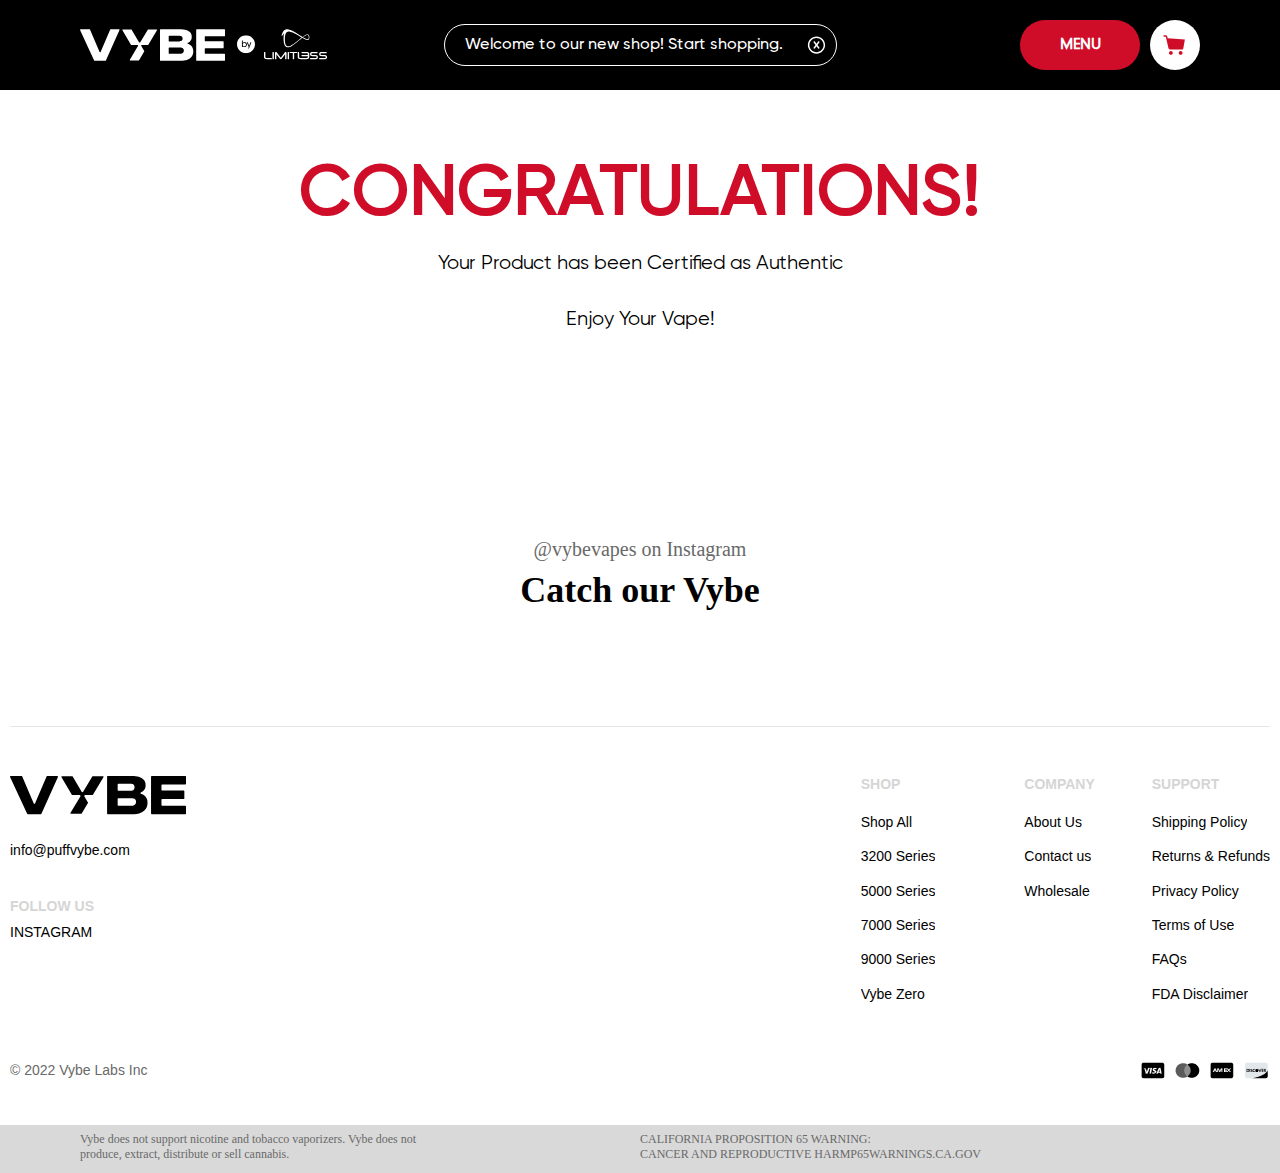
==== commit d47f7963: "added metateg" ====
--- a/congratulations.html
+++ b/congratulations.html
@@ -5,6 +5,21 @@
     <meta name="viewport"
           content="width=device-width, user-scalable=no, initial-scale=1.0, maximum-scale=1.0, minimum-scale=1.0">
     <meta http-equiv="X-UA-Compatible" content="ie=edge">
+
+    <meta property="og:description" content="Unparalleled, premium vaping experience." />
+    <meta property="og:image" content="//cdn.shopify.com/s/files/1/0633/0839/8762/files/vybe-puffs-5000_1_1200x600.jpg?v=1666388173" />
+    <meta property="og:site_name" content="Pro Home Cooks" />
+    <meta property="og:title" content="Vybe authenticate." />
+    <meta property="og:type" content="website" />
+    <meta property="og:url" content="https://puffvybe.com/" />
+
+    <meta name="twitter:card" content="summary_large_image" />
+    <meta name="twitter:creator" content="" />
+    <meta name="twitter:description" content="Unparalleled, premium vaping experience." />
+    <meta name="twitter:image" content="//cdn.shopify.com/s/files/1/0633/0839/8762/files/vybe-puffs-5000_1_1200x600.jpg?v=1666388173" />
+    <meta name="twitter:site" content="https://puffvybe.com/" />
+    <meta name="twitter:title" content="Find your VYBE, Vape your way." />
+
     <link rel="shortcut icon" href="images/favicon.png" type="image/x-icon">
     <title>VYBE_AUTHENTICATE</title>
     <link rel="stylesheet" href="css/vendors/owl.carousel.css">
--- a/css/style.css
+++ b/css/style.css
@@ -1,70 +1,98 @@
 @charset "UTF-8";
-*, *::before, *::after {
+*,
+*::before,
+*::after {
   box-sizing: border-box;
   margin: 0;
-  padding: 0; }
+  padding: 0;
+}
 
 /* Выставляем основные настройки по-умолчанию для body */
 body {
   min-height: calc(100vh + 1px);
   scroll-behavior: smooth;
-  line-height: 1.25; }
+  line-height: 1.25;
+}
 
 ul, ol {
-  margin: 0; }
-  ul.list-unstyled, ol.list-unstyled {
-    list-style: none;
-    padding: 0; }
-
-input, button, textarea, select {
-  font: inherit; }
+  margin: 0;
+}
+ul.list-unstyled, ol.list-unstyled {
+  list-style: none;
+  padding: 0;
+}
+
+input,
+button,
+textarea,
+select {
+  font: inherit;
+}
 
 button {
   background: transparent;
   border: none;
   cursor: pointer;
-  padding: 0; }
+  padding: 0;
+}
 
 a {
   text-decoration: none;
   color: inherit;
-  font-family: inherit; }
-
-article, aside, details, figcaption, figure, footer, header, hgroup, menu, nav, section {
-  display: block; }
+  font-family: inherit;
+}
+
+article, aside, details, figcaption, figure,
+footer, header, hgroup, menu, nav, section {
+  display: block;
+}
 
 table {
   border-collapse: collapse;
-  border-spacing: 0; }
+  border-spacing: 0;
+}
 
 img {
-  display: block; }
+  display: block;
+}
 
 .container {
   max-width: 1140px;
   width: 100%;
   margin: 0 auto;
-  padding: 0 10px; }
-  @media screen and (max-width: 1200px) {
-    .container {
-      max-width: 960px; } }
-  @media screen and (max-width: 992px) {
-    .container {
-      max-width: 720px; } }
-  @media screen and (max-width: 768px) {
-    .container {
-      max-width: 540px; } }
-  @media screen and (max-width: 576px) {
-    .container {
-      max-width: 100%; } }
+  padding: 0 10px;
+}
+@media screen and (max-width: 1200px) {
+  .container {
+    max-width: 960px;
+  }
+}
+@media screen and (max-width: 992px) {
+  .container {
+    max-width: 720px;
+  }
+}
+@media screen and (max-width: 768px) {
+  .container {
+    max-width: 540px;
+  }
+}
+@media screen and (max-width: 576px) {
+  .container {
+    max-width: 100%;
+  }
+}
 
 .container-fluid {
   width: 100%;
   margin: 0 auto;
-  padding: 0 10px; }
-  @media screen and (max-width: 575px) {
-    .container-fluid {
-      padding: 0 20px; } }
+  padding: 0 10px;
+}
+@media screen and (max-width: 575px) {
+  .container-fluid {
+    padding: 0 20px;
+  }
+}
 
 .visibility-hidden {
   position: absolute;
@@ -74,96 +102,122 @@
   clip: rect(0 0 0 0);
   margin: -1px;
   padding: 0;
-  border: 0; }
+  border: 0;
+}
 
 .d-none {
-  display: none !important; }
+  display: none !important;
+}
 
 .icon {
   stroke: currentColor;
   width: 24px;
-  height: 24px; }
+  height: 24px;
+}
 
 @font-face {
-  font-family: 'Gilroy';
+  font-family: "Gilroy";
   src: url("../fonts/Gilroy-Regular.eot");
   src: url("../fonts/Gilroy-Regular.eot?#iefix") format("embedded-opentype"), url("../fonts/Gilroy-Regular.woff2") format("woff2"), url("../fonts/Gilroy-Regular.woff") format("woff"), url("../fonts/Gilroy-Regular.ttf") format("truetype"), url("../fonts/Gilroy-Regular.svg#Gilroy-Regular") format("svg");
   font-weight: normal;
   font-style: normal;
-  font-display: swap; }
+  font-display: swap;
+}
 @font-face {
-  font-family: 'Neuzeit Grotesk';
+  font-family: "Neuzeit Grotesk";
   src: url("../fonts/NeuzeitGro-Reg.eot");
   src: url("../fonts/NeuzeitGro-Reg.eot?#iefix") format("embedded-opentype"), url("../fonts/NeuzeitGro-Reg.woff2") format("woff2"), url("../fonts/NeuzeitGro-Reg.woff") format("woff"), url("../fonts/NeuzeitGro-Reg.ttf") format("truetype"), url("../fonts/NeuzeitGro-Reg.svg#NeuzeitGro-Reg") format("svg");
   font-weight: normal;
   font-style: normal;
-  font-display: swap; }
+  font-display: swap;
+}
 @font-face {
-  font-family: 'Gilroy-Medium';
+  font-family: "Gilroy";
   src: url("../fonts/Gilroy-Medium.eot");
   src: url("../fonts/Gilroy-Medium.eot?#iefix") format("embedded-opentype"), url("../fonts/Gilroy-Medium.woff2") format("woff2"), url("../fonts/Gilroy-Medium.woff") format("woff"), url("../fonts/Gilroy-Medium.ttf") format("truetype"), url("../fonts/Gilroy-Medium.svg#Gilroy-Medium") format("svg");
   font-weight: 500;
   font-style: normal;
-  font-display: swap; }
+  font-display: swap;
+}
 /* header */
 .header {
   background-color: #000000;
   padding: 20px 0;
-  overflow-x: hidden; }
-  @media screen and (max-width: 992px) {
-    .header {
-      background-color: #fff; } }
-  @media screen and (min-width: 1600px) {
-    .header__container {
-      max-width: 1570px; } }
-  .header__content {
-    display: flex;
+  overflow-x: hidden;
+}
+@media screen and (max-width: 992px) {
+  .header {
+    background-color: #fff;
+  }
+}
+@media screen and (min-width: 1600px) {
+  .header__container {
+    max-width: 1570px;
+  }
+}
+.header__content {
+  display: flex;
+  justify-content: space-between;
+  align-items: center;
+}
+.header__logo {
+  display: block;
+  max-width: 250px;
+  width: 100%;
+}
+@media screen and (max-width: 992px) {
+  .header__logo {
+    display: none;
+  }
+}
+.header__notification {
+  display: flex;
+  align-items: center;
+  column-gap: 24px;
+  padding: 10px 10px 10px 20px;
+  border: 1px solid #ffffff;
+  border-radius: 100px;
+  opacity: 1;
+}
+@media screen and (max-width: 992px) {
+  .header__notification {
+    display: none;
+  }
+}
+.header__notification.hidden {
+  opacity: 0;
+  transform: scale(0);
+  transition: opacity 0.2s, transform 0s 0.2s;
+}
+.header__notification .text {
+  font-family: "Gilroy", sans-serif;
+  font-weight: 500;
+  font-size: 16px;
+  line-height: 1.25;
+  color: #ffffff;
+}
+.header__btn-group {
+  max-width: 250px;
+  width: 100%;
+  display: flex;
+  justify-content: flex-end;
+  align-items: center;
+  gap: 10px;
+}
+@media screen and (max-width: 992px) {
+  .header__btn-group {
+    max-width: 100%;
     justify-content: space-between;
-    align-items: center; }
-  .header__logo {
+  }
+}
+.header__mobile-logo {
+  display: none;
+}
+@media screen and (max-width: 992px) {
+  .header__mobile-logo {
     display: block;
-    max-width: 250px;
-    width: 100%; }
-  @media screen and (max-width: 992px) {
-    .header__logo {
-      display: none; } }
-  .header__notification {
-    display: flex;
-    align-items: center;
-    column-gap: 24px;
-    padding: 10px 10px 10px 20px;
-    border: 1px solid #ffffff;
-    border-radius: 100px;
-    opacity: 1; }
-  @media screen and (max-width: 992px) {
-    .header__notification {
-      display: none; } }
-    .header__notification.hidden {
-      opacity: 0;
-      transform: scale(0);
-      transition: opacity 0.2s, transform 0s 0.2s; }
-    .header__notification .text {
-      font-family: "Gilroy", sans-serif;
-      font-weight: 500;
-      font-size: 16px;
-      line-height: 1.25;
-      color: #ffffff; }
-  .header__btn-group {
-    max-width: 250px;
-    width: 100%;
-    display: flex;
-    justify-content: flex-end;
-    align-items: center;
-    gap: 10px; }
-  @media screen and (max-width: 992px) {
-    .header__btn-group {
-      max-width: 100%;
-      justify-content: space-between; } }
-  .header__mobile-logo {
-    display: none; }
-  @media screen and (max-width: 992px) {
-    .header__mobile-logo {
-      display: block; } }
+  }
+}
 
 .btn {
   display: inline-flex;
@@ -179,12 +233,14 @@
   font-weight: 600;
   font-size: 16px;
   line-height: 1.25;
-  transition: all 0.3s; }
-  .btn:hover {
-    background: #fff;
-    color: #000;
-    border-color: #d00d29;
-    transition: all 0.3s; }
+  transition: all 0.3s;
+}
+.btn:hover {
+  background: #fff;
+  color: #000;
+  border-color: #d00d29;
+  transition: all 0.3s;
+}
 
 .btn-shopping-bug {
   display: inline-flex;
@@ -193,19 +249,26 @@
   min-width: 50px;
   min-height: 50px;
   background-color: #fff;
-  border-radius: 100px; }
-  @media screen and (max-width: 992px) {
-    .btn-shopping-bug {
-      border: 1px solid #D00D29;
-      border-radius: 50%; } }
-  @media screen and (max-width: 576px) {
-    .btn-shopping-bug {
-      min-width: 36px;
-      min-height: 36px; } }
-  @media screen and (max-width: 576px) {
-    .btn-shopping-bug__icon {
-      width: 18px;
-      height: 18px; } }
+  border-radius: 100px;
+}
+@media screen and (max-width: 992px) {
+  .btn-shopping-bug {
+    border: 1px solid #D00D29;
+    border-radius: 50%;
+  }
+}
+@media screen and (max-width: 576px) {
+  .btn-shopping-bug {
+    min-width: 36px;
+    min-height: 36px;
+  }
+}
+@media screen and (max-width: 576px) {
+  .btn-shopping-bug__icon {
+    width: 18px;
+    height: 18px;
+  }
+}
 
 @media screen and (max-width: 992px) {
   .navbar-menu__btn-open {
@@ -213,20 +276,30 @@
     min-height: 50px;
     border: 1px solid #D00D29;
     border-radius: 50%;
-    background-color: #fff; } }
+    background-color: #fff;
+  }
+}
 @media screen and (max-width: 576px) {
   .navbar-menu__btn-open {
     min-width: 36px;
-    min-height: 36px; } }
+    min-height: 36px;
+  }
+}
 .navbar-menu__btn-open .navbar__icon {
-  display: none; }
+  display: none;
+}
 @media screen and (max-width: 992px) {
   .navbar-menu__btn-open .navbar__icon {
-    display: block; } }
+    display: block;
+  }
+}
 @media screen and (max-width: 992px) {
   .navbar-menu__btn-open .navbar__text {
-    display: none; } }
-
+    display: none;
+  }
+}
+
+/* nav-menu */
 .navbar-menu {
   position: fixed;
   min-width: 537px;
@@ -241,39 +314,54 @@
   opacity: 0;
   visibility: hidden;
   transform: translateX(50%);
-  transition: all 0.5s; }
-  @media screen and (max-width: 576px) {
-    .navbar-menu {
-      min-width: auto;
-      width: 100%;
-      transform: translateY(20%); } }
+  transition: all 0.5s;
+}
+@media screen and (max-width: 576px) {
+  .navbar-menu {
+    min-width: auto;
+    width: 100%;
+    transform: translateY(20%);
+  }
+}
+.navbar-menu.show {
+  opacity: 1;
+  visibility: inherit;
+  transform: translateX(0);
+  transition: all 0.5s;
+}
+@media screen and (max-width: 576px) {
   .navbar-menu.show {
-    opacity: 1;
-    visibility: inherit;
-    transform: translateX(0);
-    transition: all 0.5s; }
-  @media screen and (max-width: 576px) {
-    .navbar-menu.show {
-      transform: translateY(0); } }
+    transform: translateY(0);
+  }
+}
+.navbar-menu__btn-close {
+  display: flex;
+  margin-left: auto;
+  margin-bottom: 20px;
+}
+@media screen and (max-width: 576px) {
   .navbar-menu__btn-close {
-    display: flex;
-    margin-left: auto;
-    margin-bottom: 20px; }
-  .navbar-menu__list {
-    display: flex;
-    flex-direction: column;
-    align-items: flex-start;
-    row-gap: 16px; }
-  .navbar-menu__link {
-    font-family: "Gilroy", sans-serif;
-    font-weight: 700;
-    font-size: 36px;
-    line-height: 1.3;
-    color: #000;
-    text-align: left;
-    transition: all 0.3s cubic-bezier(.445, .05, .55, .95); }
-    .navbar-menu__link:hover {
-      color: #d00d29; }
+    margin-left: 0;
+  }
+}
+.navbar-menu__list {
+  display: flex;
+  flex-direction: column;
+  align-items: flex-start;
+  row-gap: 16px;
+}
+.navbar-menu__link {
+  font-family: "Gilroy", sans-serif;
+  font-weight: 700;
+  font-size: 36px;
+  line-height: 1.3;
+  color: #000;
+  text-align: left;
+  transition: all 0.3s cubic-bezier(0.445, 0.05, 0.55, 0.95);
+}
+.navbar-menu__link:hover {
+  color: #d00d29;
+}
 
 body:before {
   content: "";
@@ -284,7 +372,8 @@
   z-index: -1;
   opacity: 0;
   visibility: hidden;
-  transition: all 0.3s; }
+  transition: all 0.3s;
+}
 body.hidden:before {
   content: "";
   width: 100%;
@@ -294,254 +383,524 @@
   z-index: 10;
   opacity: 1;
   visibility: inherit;
-  transition: all 0.3s; }
+  transition: all 0.3s;
+}
 @media screen and (max-width: 576px) {
   body.hidden {
-    overflow: hidden; } }
+    overflow: hidden;
+  }
+}
+
+/* distributors  */
+.distributors {
+  padding-top: 240px;
+  padding-bottom: 60px;
+  margin-bottom: 120px;
+}
+@media screen and (max-width: 992px) {
+  .distributors {
+    padding-top: 120px;
+    margin-bottom: 0;
+  }
+}
+.distributors__form-btn {
+  min-width: 264px;
+  min-height: 70px;
+  font-size: 24px;
+  margin: 30px auto;
+}
+
+.distributors__form {
+  display: flex;
+  justify-content: space-between;
+  align-items: center;
+  flex-wrap: wrap;
+  gap: 15px 30px;
+}
+@media screen and (max-width: 992px) {
+  .distributors__form {
+    gap: 30px;
+  }
+}
+.distributors__form .form_group {
+  width: calc(50% - 15px);
+  min-height: 125px;
+}
+@media screen and (max-width: 992px) {
+  .distributors__form .form_group {
+    width: 100%;
+  }
+}
+.distributors__form .form_group .form-file {
+  margin: auto 0;
+}
+
+.form_group {
+  position: relative;
+  padding-bottom: 15px;
+  display: flex;
+  flex-direction: column;
+}
+.form_group .has-error {
+  position: absolute;
+  bottom: 0;
+  left: 10px;
+}
+
+.has-error {
+  font-family: "Gilroy", sans-serif;
+  font-weight: 500;
+  font-size: 12px;
+  line-height: 1.25;
+  color: #D00D29;
+}
+
+.form-label {
+  font-family: "Gilroy", sans-serif;
+  font-weight: 500;
+  font-size: 16px;
+  line-height: 1.25;
+  color: #000000;
+  padding: 10px;
+  display: inline-block;
+  width: max-content;
+}
+
+.form-file .form-file__btn {
+  position: relative;
+  min-width: 122px;
+  width: max-content;
+  min-height: 40px;
+  padding: 10px;
+  border-radius: 100px;
+  display: flex;
+  align-items: center;
+  justify-content: center;
+  font-family: "Neuzeit Grotesk", sans-serif;
+  font-size: 14px;
+  line-height: 1;
+  font-weight: 600;
+  background-color: #000000;
+  color: #FFFFFF;
+  cursor: pointer;
+}
+@media screen and (max-width: 992px) {
+  .form-file .form-file__btn {
+    min-height: 50px;
+  }
+}
+.form-file .form-file__btn .form_file-input {
+  position: absolute;
+  top: 0;
+  left: 0;
+  width: 100%;
+  height: 100%;
+  cursor: pointer;
+  opacity: 0;
+  font-size: 0;
+}
 
 .main_content {
   padding-top: 160px;
-  padding-bottom: 183px; }
-  @media screen and (max-width: 992px) {
-    .main_content {
-      padding-top: 84px;
-      padding-bottom: 60px; } }
+  padding-bottom: 183px;
+}
+@media screen and (max-width: 992px) {
+  .main_content {
+    padding-top: 84px;
+    padding-bottom: 60px;
+  }
+}
+.main_content .container {
+  max-width: 904px;
+}
+@media screen and (max-width: 576px) {
   .main_content .container {
-    max-width: 904px; }
-  @media screen and (max-width: 576px) {
-    .main_content .container {
-      padding: 0 40px; } }
-  .main_content h1 {
-    font-family: 'Gilroy';
-    font-style: normal;
-    font-weight: 600;
-    font-size: 70px;
-    line-height: 100%;
-    letter-spacing: 0.01em;
-    color: #000000;
-    text-align: center;
-    margin-bottom: 20px; }
-  @media screen and (max-width: 767px) {
-    .main_content h1 {
-      font-family: 'Gilroy';
-      font-style: normal;
-      font-weight: 600;
-      font-size: 40px; } }
-  @media screen and (max-width: 464px) {
-    .main_content h1 {
-      font-weight: 600;
-      font-size: 33px; } }
-  @media screen and (max-width: 375px) {
-    .main_content h1 {
-      font-weight: 600;
-      font-size: 30px; } }
-    .main_content h1.red {
-      color: #D00D29; }
-  .main_content h4 {
-    font-family: 'Gilroy';
-    font-style: normal;
-    font-weight: 400;
-    font-size: 20px;
-    line-height: 140%;
-    text-align: center;
-    color: #000000;
-    margin-bottom: 20px; }
+    padding: 0 40px;
+  }
+}
+.main_content .form_group {
+  display: flex;
+  flex-direction: row;
+  margin-bottom: 90px;
+}
+@media screen and (max-width: 767px) {
   .main_content .form_group {
-    display: flex;
-    margin-bottom: 90px; }
-  @media screen and (max-width: 767px) {
-    .main_content .form_group {
-      display: block; } }
-    .main_content .form_group .form_control {
-      font-family: 'Gilroy-Medium';
-      font-style: normal;
-      font-weight: 500;
-      font-size: 16px;
-      line-height: 128%;
-      color: #C6C6C6;
-      padding: 25px 37px;
-      box-sizing: border-box;
-      max-width: 595px;
-      width: 100%;
-      height: 70px;
-      background: #F9F9F9;
-      border: 1px solid #DEDEDE;
-      border-radius: 100px;
-      margin-right: 10px; }
-  @media screen and (max-width: 767px) {
-    .main_content .form_group .form_control {
-      max-width: 100%;
-      margin-right: 0;
-      margin-bottom: 10px; } }
-    .main_content .form_group button {
-      width: 259px;
-      height: 70px;
-      background: #D00D29;
-      border-radius: 100px;
-      font-family: 'Neuzeit Grotesk';
-      font-style: normal;
-      font-weight: 600;
-      font-size: 24px;
-      line-height: 140%;
-      text-align: center;
-      text-transform: uppercase;
-      color: #FFFFFF;
-      cursor: pointer; }
-  @media screen and (max-width: 767px) {
-    .main_content .form_group button {
-      margin-bottom: 40px;
-      width: 100%; } }
-  .main_content h2 {
-    font-family: 'Gilroy-Medium';
-    font-style: normal;
-    font-weight: 600;
-    font-size: 30px;
-    line-height: 100%;
-    letter-spacing: 0.01em;
-    color: #000000;
-    margin-bottom: 20px; }
-  .main_content p {
-    font-family: 'Gilroy-Medium';
-    font-style: normal;
-    font-weight: 600;
-    font-size: 20px;
-    line-height: 140%;
-    color: #6C6C6C; }
-    .main_content p.mb-70 {
-      margin-bottom: 70px; }
-  @media screen and (max-width: 767px) {
-    .main_content p.mb-70 {
-      margin-bottom: 20px; } }
-  .main_content h3 {
-    background: #EEEEEE;
-    border-radius: 10px;
-    font-family: 'Gilroy-Medium';
-    font-style: normal;
-    font-weight: 600;
-    font-size: 30px;
-    line-height: 100%;
-    letter-spacing: 0.01em;
-    color: #D00D29;
-    padding: 20px;
-    box-sizing: border-box; }
-  .main_content .description_step {
-    min-height: 152px;
-    display: flex;
-    align-items: center;
-    justify-content: space-between;
-    padding: 20px 10px;
-    box-sizing: border-box;
-    margin-bottom: 70px; }
-  @media screen and (max-width: 767px) {
-    .main_content .description_step {
-      display: block;
-      margin-bottom: 20px; } }
-    .main_content .description_step.part_2 img {
-      max-width: 209px;
-      display: block; }
-  @media screen and (max-width: 767px) {
-    .main_content .description_step.part_2 img {
-      max-width: 100%;
-      width: 100%; } }
-    .main_content .description_step.part_3 {
-      margin-bottom: 0px; }
-      .main_content .description_step.part_3 img {
-        max-width: 209px;
-        display: block; }
-  @media screen and (max-width: 767px) {
-    .main_content .description_step.part_3 img {
-      max-width: 100%;
-      width: 100%; } }
-    .main_content .description_step p {
-      font-family: 'Gilroy-Medium';
-      font-style: normal;
-      font-weight: 600;
-      font-size: 20px;
-      line-height: 140%;
-      color: #6C6C6C;
-      max-width: 693px; }
-  @media screen and (max-width: 767px) {
-    .main_content .description_step p {
-      margin-bottom: 20px; } }
-    .main_content .description_step img {
-      max-width: 161px;
-      display: block; }
-  .main_content.Distributors h1, .main_content.Distributors h4 {
-    text-align: left; }
-
-::placeholder {
-  font-family: 'Gilroy-Medium';
+    display: block;
+  }
+}
+.main_content .form_group .fo-input {
+  max-width: 595px;
+  width: 100%;
+  margin-right: 10px;
+}
+@media screen and (max-width: 767px) {
+  .main_content .form_group .fo-input {
+    max-width: 100%;
+    margin-right: 0;
+    margin-bottom: 10px;
+  }
+}
+.main_content .form_group .fo-input .has-error {
+  color: #d00d29;
+  font-size: 14px;
+  padding: 15px 17px;
+  display: block;
+}
+@media screen and (max-width: 767px) {
+  .main_content .form_group .fo-input .has-error {
+    padding: 15px 3px;
+  }
+}
+.main_content .form_group .form_control {
+  font-family: "Gilroy-Medium";
   font-style: normal;
   font-weight: 500;
   font-size: 16px;
   line-height: 128%;
-  color: #C6C6C6; }
+  color: #C6C6C6;
+  padding: 25px 37px;
+  box-sizing: border-box;
+  max-width: 595px;
+  width: 100%;
+  height: 70px;
+  background: #F9F9F9;
+  border: 1px solid #DEDEDE;
+  border-radius: 100px;
+}
+@media screen and (max-width: 767px) {
+  .main_content .form_group .form_control {
+    max-width: 100%;
+    margin-right: 0;
+    margin-bottom: 10px;
+  }
+}
+.main_content .form_group button {
+  width: 259px;
+  height: 70px;
+  background: #D00D29;
+  border-radius: 100px;
+  font-family: "Neuzeit Grotesk";
+  font-style: normal;
+  font-weight: 600;
+  font-size: 24px;
+  line-height: 140%;
+  text-align: center;
+  text-transform: uppercase;
+  color: #FFFFFF;
+  cursor: pointer;
+}
+@media screen and (max-width: 767px) {
+  .main_content .form_group button {
+    margin-bottom: 40px;
+    width: 100%;
+  }
+}
+.main_content .form_control {
+  max-width: 595px;
+  margin-right: 10px;
+}
+@media screen and (max-width: 767px) {
+  .main_content .form_control {
+    max-width: 100%;
+    margin-right: 0;
+    margin-bottom: 10px;
+  }
+}
+.main_content h1 {
+  font-weight: 600;
+  text-align: center;
+  margin-bottom: 20px;
+}
+@media screen and (max-width: 767px) {
+  .main_content h1 {
+    font-size: 40px;
+  }
+}
+@media screen and (max-width: 464px) {
+  .main_content h1 {
+    font-size: 33px;
+  }
+}
+@media screen and (max-width: 375px) {
+  .main_content h1 {
+    font-size: 30px;
+  }
+}
+.main_content h1.red {
+  color: #D00D29;
+}
+.main_content h4 {
+  font-family: "Gilroy";
+  font-style: normal;
+  font-weight: 400;
+  font-size: 20px;
+  line-height: 140%;
+  text-align: center;
+  color: #000000;
+  margin-bottom: 20px;
+}
+.main_content h2 {
+  font-family: "Gilroy-Medium";
+  font-style: normal;
+  font-weight: 600;
+  font-size: 30px;
+  line-height: 100%;
+  letter-spacing: 0.01em;
+  color: #000000;
+  margin-bottom: 20px;
+}
+.main_content p {
+  font-family: "Gilroy-Medium";
+  font-style: normal;
+  font-weight: 600;
+  font-size: 20px;
+  line-height: 140%;
+  color: #6C6C6C;
+}
+.main_content p.mb-70 {
+  margin-bottom: 70px;
+}
+@media screen and (max-width: 767px) {
+  .main_content p.mb-70 {
+    margin-bottom: 20px;
+  }
+}
+.main_content h3 {
+  background: #EEEEEE;
+  border-radius: 10px;
+  font-family: "Gilroy-Medium";
+  font-style: normal;
+  font-weight: 600;
+  font-size: 30px;
+  line-height: 100%;
+  letter-spacing: 0.01em;
+  color: #D00D29;
+  padding: 20px;
+  box-sizing: border-box;
+}
+.main_content .description_step {
+  min-height: 152px;
+  display: flex;
+  align-items: center;
+  justify-content: space-between;
+  padding: 20px 10px;
+  box-sizing: border-box;
+  margin-bottom: 70px;
+}
+@media screen and (max-width: 767px) {
+  .main_content .description_step {
+    display: block;
+    margin-bottom: 20px;
+  }
+}
+.main_content .description_step.part_2 img {
+  max-width: 209px;
+  display: block;
+}
+@media screen and (max-width: 767px) {
+  .main_content .description_step.part_2 img {
+    max-width: 100%;
+    width: 100%;
+  }
+}
+.main_content .description_step.part_3 {
+  margin-bottom: 0px;
+}
+.main_content .description_step.part_3 img {
+  max-width: 209px;
+  display: block;
+}
+@media screen and (max-width: 767px) {
+  .main_content .description_step.part_3 img {
+    max-width: 100%;
+    width: 100%;
+  }
+}
+.main_content .description_step p {
+  font-family: "Gilroy-Medium";
+  font-style: normal;
+  font-weight: 600;
+  font-size: 20px;
+  line-height: 140%;
+  color: #6C6C6C;
+  max-width: 693px;
+}
+@media screen and (max-width: 767px) {
+  .main_content .description_step p {
+    margin-bottom: 20px;
+  }
+}
+.main_content .description_step img {
+  max-width: 161px;
+  display: block;
+}
+.main_content.distributors h1, .main_content.distributors h4 {
+  text-align: left;
+}
+
+.form_control,
+.form_select {
+  font-family: "Gilroy-Medium", sans-serif;
+  font-style: normal;
+  font-weight: 500;
+  font-size: 16px;
+  line-height: 1.25;
+  color: #000000;
+  padding: 25px 37px;
+  width: 100%;
+  height: 70px;
+  background: #F9F9F9;
+  border: 1px solid #DEDEDE;
+  border-radius: 100px;
+}
+
+select, select.form_select {
+  -moz-appearance: none;
+  -webkit-appearance: none;
+  appearance: none;
+  background-image: url("../images/arrow_back_down.svg");
+  background-position: calc(100% - 15px) center;
+  background-repeat: no-repeat;
+}
+
+h1 {
+  font-family: "Gilroy", sans-serif;
+  font-style: normal;
+  font-weight: 600;
+  font-size: 70px;
+  line-height: 100%;
+  letter-spacing: 0.01em;
+  color: #000000;
+  margin-bottom: 20px;
+}
+@media screen and (max-width: 767px) {
+  h1 {
+    font-family: "Gilroy";
+    font-style: normal;
+    font-weight: 600;
+    font-size: 40px;
+  }
+}
+@media screen and (max-width: 464px) {
+  h1 {
+    font-weight: 600;
+    font-size: 33px;
+  }
+}
+@media screen and (max-width: 375px) {
+  h1 {
+    font-weight: 600;
+    font-size: 30px;
+  }
+}
+h1.red {
+  color: #D00D29;
+}
+
+h4 {
+  font-family: "Gilroy", sans-serif;
+  font-style: normal;
+  font-weight: 400;
+  font-size: 20px;
+  line-height: 140%;
+  color: #000000;
+  margin-bottom: 20px;
+}
+
+.form_select::placeholder {
+  font-family: "Gilroy-Medium";
+  font-style: normal;
+  font-weight: 500;
+  font-size: 16px;
+  line-height: 128%;
+  color: #C6C6C6;
+}
 
 footer .carusel_footer {
-  margin-bottom: 113px; }
+  margin-bottom: 113px;
+}
 @media screen and (max-width: 767px) {
   footer .carusel_footer {
-    margin-bottom: 0px; } }
-  footer .carusel_footer h5 {
-    font-family: 'Gilroy-Medium';
-    font-style: normal;
-    font-weight: 500;
-    font-size: 20px;
-    line-height: 128%;
-    text-align: center;
-    color: #696969;
-    margin-bottom: 4px; }
-  footer .carusel_footer h4 {
-    font-family: 'Gilroy-Medium';
-    font-style: normal;
-    font-weight: 700;
-    font-size: 36px;
-    line-height: 128%;
-    text-align: center;
-    color: #000000;
-    margin-bottom: 32px; }
+    margin-bottom: 0px;
+  }
+}
+footer .carusel_footer h5 {
+  font-family: "Gilroy-Medium";
+  font-style: normal;
+  font-weight: 500;
+  font-size: 20px;
+  line-height: 128%;
+  text-align: center;
+  color: #696969;
+  margin-bottom: 4px;
+}
+footer .carusel_footer h4 {
+  font-family: "Gilroy-Medium";
+  font-style: normal;
+  font-weight: 700;
+  font-size: 36px;
+  line-height: 128%;
+  text-align: center;
+  color: #000000;
+  margin-bottom: 32px;
+}
 footer .owl-carousel a {
   max-width: 217px;
-  display: inline-block; }
+  display: inline-block;
+}
 @media screen and (max-width: 767px) {
   footer .owl-carousel a {
     max-width: 100%;
-    margin: 10px; } }
+    margin: 10px;
+  }
+}
 footer .bottom_grey {
   background-color: #D9D9D9;
-  padding: 7px 0 11px; }
+  padding: 7px 0 11px;
+}
 @media screen and (max-width: 767px) {
   footer .bottom_grey {
-    margin-top: 16px; } }
+    margin-top: 16px;
+  }
+}
 footer .deskription {
   display: flex;
-  justify-content: space-between; }
+  justify-content: space-between;
+}
 @media screen and (max-width: 767px) {
   footer .deskription {
     display: block;
-    padding-top: 5px; } }
-  footer .deskription p {
-    width: 50%;
-    font-family: 'Gilroy-Medium';
-    font-style: normal;
-    font-weight: 500;
-    font-size: 12px;
-    line-height: 128%;
-    color: #696969; }
+    padding-top: 5px;
+  }
+}
+footer .deskription p {
+  width: 50%;
+  font-family: "Gilroy-Medium";
+  font-style: normal;
+  font-weight: 500;
+  font-size: 12px;
+  line-height: 128%;
+  color: #696969;
+}
 @media screen and (max-width: 767px) {
   footer .deskription p {
     margin-bottom: 10px;
     width: 100%;
-    padding: 0px 14px 0; }
-    footer .deskription p br {
-      display: none; } }
+    padding: 0px 14px 0;
+  }
+  footer .deskription p br {
+    display: none;
+  }
+}
 
 #footer {
-  position: relative; }
+  position: relative;
+}
 
 .c-297.c-col {
   -ms-flex-direction: column;
-  flex-direction: column; }
+  flex-direction: column;
+}
 
 .c-297 {
   width: 100%;
@@ -553,17 +912,24 @@
   align-items: center;
   -ms-flex-pack: justify;
   justify-content: space-between;
-  position: relative; }
+  position: relative;
+}
 
 @media screen and (min-width: 1656px) {
   .c-297 {
-    max-width: 1140px; } }
+    max-width: 1140px;
+  }
+}
 @media screen and (max-width: 767px) {
   .c-297 {
-    padding: 0 10px; } }
+    padding: 0 10px;
+  }
+}
 @media screen and (max-width: 767px) {
   #footer {
-    border: 1px solid #e6e6e6; } }
+    border: 1px solid #e6e6e6;
+  }
+}
 #footer .top {
   padding-top: 48px;
   border-top: 1px solid #e6e6e6;
@@ -572,171 +938,224 @@
   display: flex;
   -ms-flex-pack: justify;
   justify-content: space-between;
-  margin-bottom: 3.4722222222vw; }
+  margin-bottom: 3.4722222222vw;
+}
 
 @media screen and (min-width: 1728px) {
   #footer .top {
-    margin-bottom: 60px; } }
+    margin-bottom: 60px;
+  }
+}
 @media screen and (max-width: 576px) {
   #footer .top {
-    margin-bottom: 20px; } }
+    margin-bottom: 20px;
+  }
+}
 #footer .top h6 {
   font-family: Gilroy-Bold, sans-serif;
   font-size: 14px;
   line-height: 1.3;
   text-transform: uppercase;
   color: #d5d5d5;
-  pointer-events: none; }
+  pointer-events: none;
+}
 
 #footer .top a {
   font-family: Gilroy-Medium, sans-serif;
   font-size: 14px;
   line-height: 1.3;
   pointer-events: all;
-  cursor: pointer; }
+  cursor: pointer;
+}
 
 #footer .top .left {
   display: -ms-flexbox;
   display: flex;
   -ms-flex-direction: column;
-  flex-direction: column; }
+  flex-direction: column;
+}
 
 #footer .top .left svg {
-  margin-bottom: 2.0833333333vw; }
+  margin-bottom: 2.0833333333vw;
+}
 
 @media screen and (min-width: 1728px) {
   #footer .top .left svg {
-    margin-bottom: 36px; } }
+    margin-bottom: 36px;
+  }
+}
 @media screen and (max-width: 720px) {
   #footer .top .left svg {
-    margin-bottom: 15px; } }
+    margin-bottom: 15px;
+  }
+}
 #footer .top .left .mailto {
   font-family: Gilroy-Medium, sans-serif;
   font-size: 14px;
   line-height: 1.3;
-  margin-bottom: 2.2916666667vw; }
+  margin-bottom: 2.2916666667vw;
+}
 
 @media screen and (min-width: 1728px) {
   #footer .top .left .mailto {
-    margin-bottom: 39.6px; } }
+    margin-bottom: 39.6px;
+  }
+}
 @media screen and (max-width: 1440px) {
   #footer .top .left .mailto {
-    margin-bottom: 33px; } }
+    margin-bottom: 33px;
+  }
+}
 #footer .top .left .socials h6 {
-  margin-bottom: .5555555556vw; }
+  margin-bottom: 0.5555555556vw;
+}
 
 @media screen and (min-width: 1728px) {
   #footer .top .left .socials h6 {
-    margin-bottom: 9.6px; } }
+    margin-bottom: 9.6px;
+  }
+}
 @media screen and (max-width: 1440px) {
   #footer .top .left .socials h6 {
-    margin-bottom: 8px; } }
+    margin-bottom: 8px;
+  }
+}
 #footer .top .left .socials a {
-  text-transform: uppercase; }
+  text-transform: uppercase;
+}
 
 @media screen and (max-width: 767px) {
   #footer .top .left svg {
     -ms-flex-order: 2;
-    order: 2; }
-
+    order: 2;
+  }
   #footer .top .left .mailto {
     -ms-flex-order: 3;
     order: 3;
-    margin-bottom: 0; }
-
+    margin-bottom: 0;
+  }
   #footer .top .left .socials {
     -ms-flex-order: 1;
     order: 1;
-    margin-bottom: 48px; } }
+    margin-bottom: 48px;
+  }
+}
 #footer .top .right {
   display: -ms-flexbox;
-  display: flex; }
+  display: flex;
+}
 
 #footer .top .right h6 {
-  margin-bottom: 1.3888888889vw; }
+  margin-bottom: 1.3888888889vw;
+}
 
 @media screen and (min-width: 1728px) {
   #footer .top .right h6 {
-    margin-bottom: 24px; } }
+    margin-bottom: 24px;
+  }
+}
 @media screen and (max-width: 1440px) {
   #footer .top .right h6 {
-    margin-bottom: 20px; } }
+    margin-bottom: 20px;
+  }
+}
 #footer .top .right h6 svg {
   display: none;
-  transition: all 0.25s cubic-bezier(.445, .05, .55, .95); }
+  transition: all 0.25s cubic-bezier(0.445, 0.05, 0.55, 0.95);
+}
 
 #footer .top .right .drawer-items {
   overflow: hidden;
-  transition: all 0.25s cubic-bezier(.39, .575, .565, 1); }
+  transition: all 0.25s cubic-bezier(0.39, 0.575, 0.565, 1);
+}
 
 @media screen and (max-width: 767px) {
   #footer .top .right .drawer-items > :last-child {
-    margin-bottom: 20px; } }
+    margin-bottom: 20px;
+  }
+}
 #footer .top .right .drawer.open h6 svg {
-  transform: rotate(135deg); }
+  transform: rotate(135deg);
+}
 
 #footer .top .right .column:first-child {
-  margin-right: 6.9444444444vw; }
+  margin-right: 6.9444444444vw;
+}
 
 @media screen and (min-width: 1728px) {
   #footer .top .right .column:first-child {
-    margin-right: 120px; } }
+    margin-right: 120px;
+  }
+}
 #footer .top .right .column:nth-child(2) {
-  margin-right: 4.4444444444vw; }
+  margin-right: 4.4444444444vw;
+}
 
 @media screen and (min-width: 1728px) {
   #footer .top .right .column:nth-child(2) {
-    margin-right: 76.8px; } }
+    margin-right: 76.8px;
+  }
+}
 #footer .top .right .column-items {
   display: -ms-flexbox;
   display: flex;
   -ms-flex-direction: column;
   flex-direction: column;
   -ms-flex-align: start;
-  align-items: flex-start; }
+  align-items: flex-start;
+}
 
 #footer .top .right .column-items a {
-  padding: 6px 0; }
+  padding: 6px 0;
+}
 
 #footer .top .right .column-items a:first-child {
-  padding: 0 0 6px; }
+  padding: 0 0 6px;
+}
 
 @media screen and (max-width: 767px) {
   #footer .top .right .column-items {
-    height: auto; } }
+    height: auto;
+  }
+}
 @media screen and (max-width: 767px) {
   #footer .top .right {
     -ms-flex-direction: column;
-    flex-direction: column; }
-
+    flex-direction: column;
+  }
   #footer .top .right h6 {
     color: #000;
-    gap: 11px; }
-
+    gap: 11px;
+  }
   #footer .top .right h6, #footer .top .right h6 svg {
     display: -ms-flexbox;
-    display: flex; }
-
+    display: flex;
+  }
   #footer .top .right .line {
     width: 100%;
     height: 1px;
     position: absolute;
     background: #e6e6e6;
-    left: 0; }
-
+    left: 0;
+  }
   #footer .top .right .column-items {
-    padding-left: 30px; }
-
+    padding-left: 30px;
+  }
   #footer .top .right .column {
-    margin-bottom: 24px; } }
+    margin-bottom: 24px;
+  }
+}
 @media screen and (max-width: 767px) {
   #footer .top {
     -ms-flex-direction: column-reverse;
     flex-direction: column-reverse;
     padding-top: 24px;
-    border: none; } }
+    border: none;
+  }
+}
 #footer .credit-cards {
-  max-width: 219px; }
+  max-width: 219px;
+}
 
 #footer .bottom {
   width: 100%;
@@ -746,20 +1165,26 @@
   justify-content: space-between;
   -ms-flex-align: center;
   align-items: center;
-  padding-bottom: 42px; }
-  @media screen and (max-width: 767px) {
-    #footer .bottom {
-      padding-bottom: 10px; } }
+  padding-bottom: 42px;
+}
+@media screen and (max-width: 767px) {
+  #footer .bottom {
+    padding-bottom: 10px;
+  }
+}
 
 #footer .bottom span {
   font-family: Gilroy-Medium, sans-serif;
   font-size: 14px;
   line-height: 1.3;
-  color: dimgray; }
+  color: dimgray;
+}
 
 @media screen and (max-width: 767px) {
   #footer .bottom span {
-    font-size: 12px; } }
+    font-size: 12px;
+  }
+}
 #footer .disclaimer {
   display: -ms-flexbox;
   display: flex;
@@ -770,46 +1195,59 @@
   -ms-flex-align: center;
   align-items: center;
   gap: 16.6vw;
-  margin-top: 2.2222222222vw; }
+  margin-top: 2.2222222222vw;
+}
 
 @media screen and (min-width: 1728px) {
   #footer .disclaimer {
-    margin-top: 38.4px; } }
+    margin-top: 38.4px;
+  }
+}
 @media screen and (max-width: 720px) {
   #footer .disclaimer {
-    margin-top: 16px; } }
+    margin-top: 16px;
+  }
+}
 #footer .disclaimer .c-297 div {
   font-family: Gilroy-Medium, sans-serif;
   font-size: 12px;
   line-height: 1.3;
   color: dimgray;
-  width: 416px; }
+  width: 416px;
+}
 
 #footer .disclaimer .c-297 div:last-of-type {
-  text-transform: uppercase; }
+  text-transform: uppercase;
+}
 
 @media screen and (max-width: 959px) {
   #footer .disclaimer .c-297 {
     -ms-flex-pack: justify;
-    justify-content: space-between; } }
+    justify-content: space-between;
+  }
+}
 @media screen and (max-width: 767px) {
   #footer .disclaimer {
-    height: 100px; }
-
+    height: 100px;
+  }
   #footer .disclaimer .c-297 {
     -ms-flex-direction: column;
     flex-direction: column;
     gap: 8px;
     -ms-flex-pack: center;
-    justify-content: center; } }
+    justify-content: center;
+  }
+}
 .shift-word {
   width: fit-content;
   display: inline-block;
-  color: #000; }
+  color: #000;
+}
 
 .shift-word, .shift-word > span {
   overflow: hidden;
-  position: relative; }
+  position: relative;
+}
 
 .shift-word > span:after {
   content: attr(data-replace);
@@ -817,23 +1255,30 @@
   top: 0;
   transform-origin: 0 50%;
   transform: translateY(200%);
-  transition: transform 0.22s cubic-bezier(.445, .05, .55, .95);
+  transition: transform 0.22s cubic-bezier(0.445, 0.05, 0.55, 0.95);
   color: #d00d29;
   position: absolute;
   width: 100%;
-  left: 0; }
+  left: 0;
+}
 
 html:not(.touch) .shift-word:hover > span:after {
-  transform: translateY(0); }
+  transform: translateY(0);
+}
 
 html:not(.touch) .shift-word:hover > span span {
-  transform: translateY(-100%); }
+  transform: translateY(-100%);
+}
 
 .shift-word span {
   display: inline-block;
-  transition: transform 0.22s cubic-bezier(.445, .05, .55, .95); }
+  transition: transform 0.22s cubic-bezier(0.445, 0.05, 0.55, 0.95);
+}
 
 .header {
   position: fixed;
   width: 100%;
-  z-index: 2; }
+  z-index: 2;
+}
+
+/*# sourceMappingURL=style.css.map */
